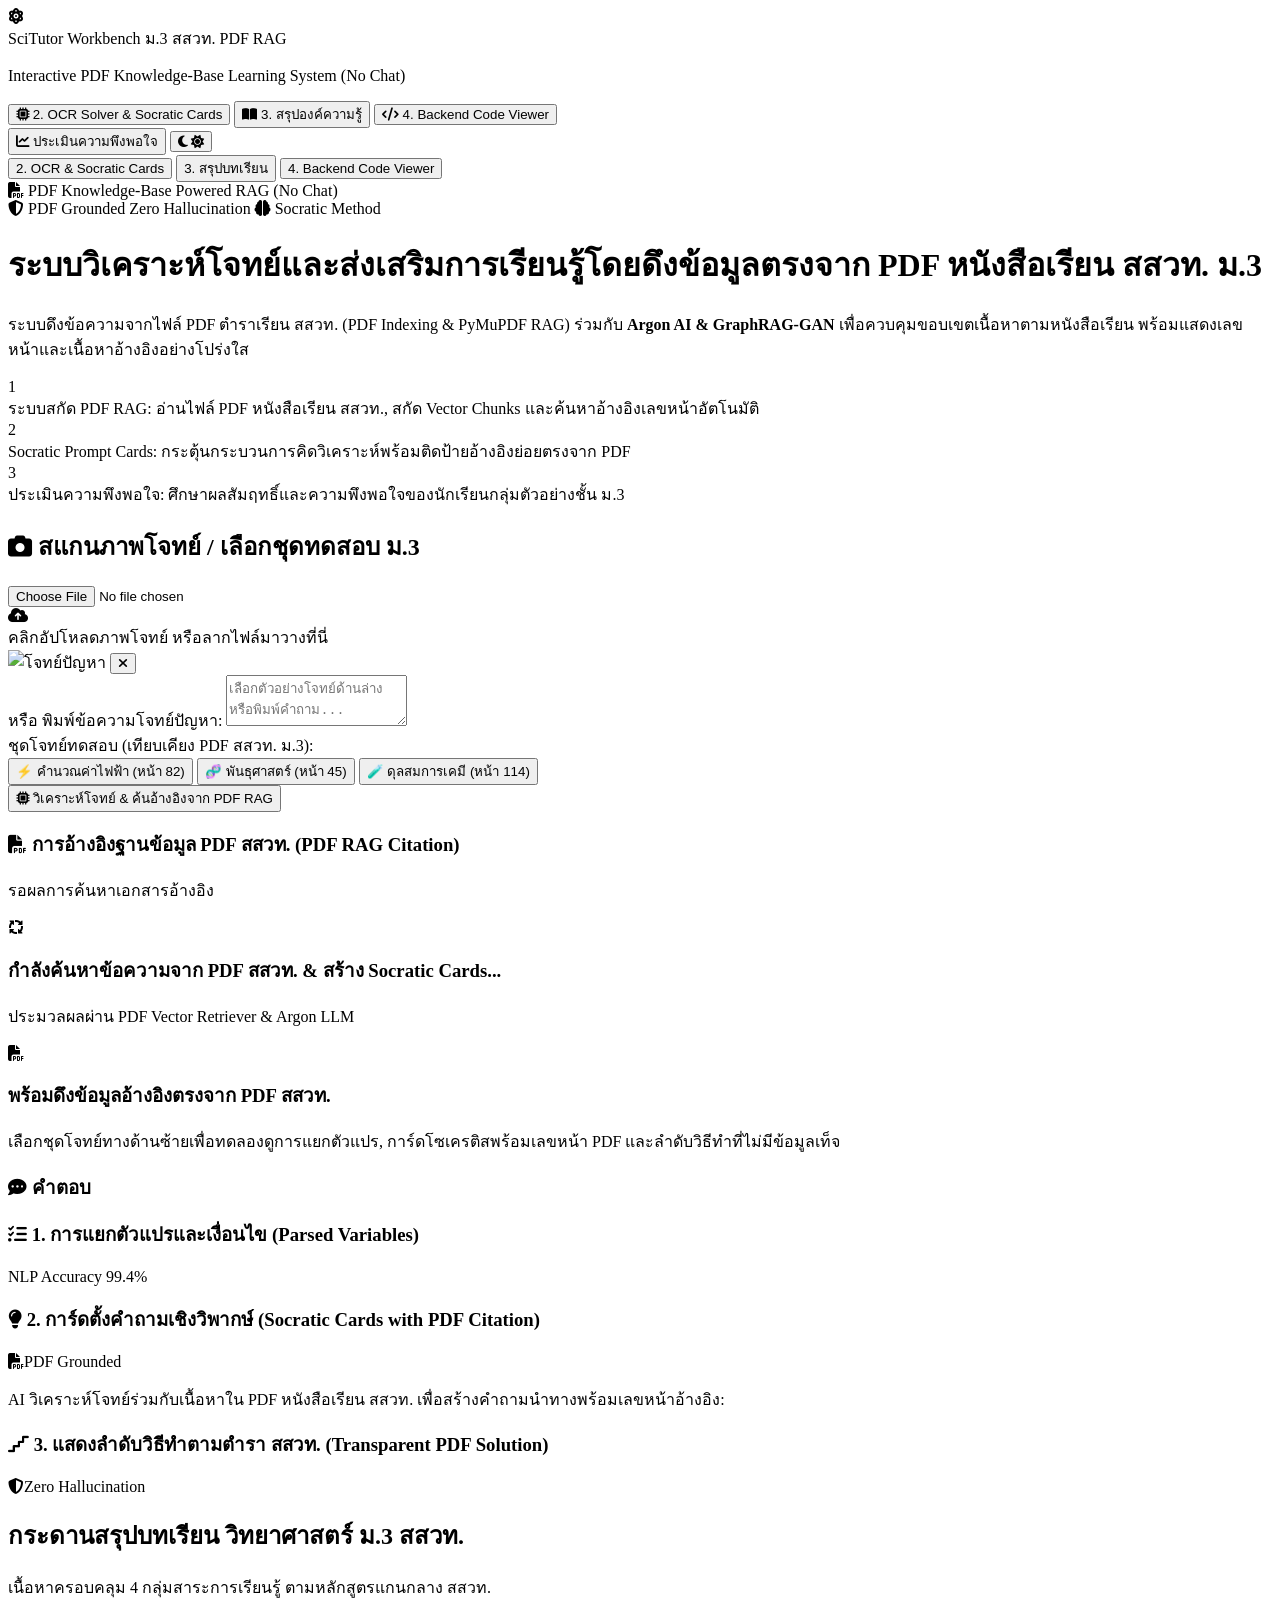
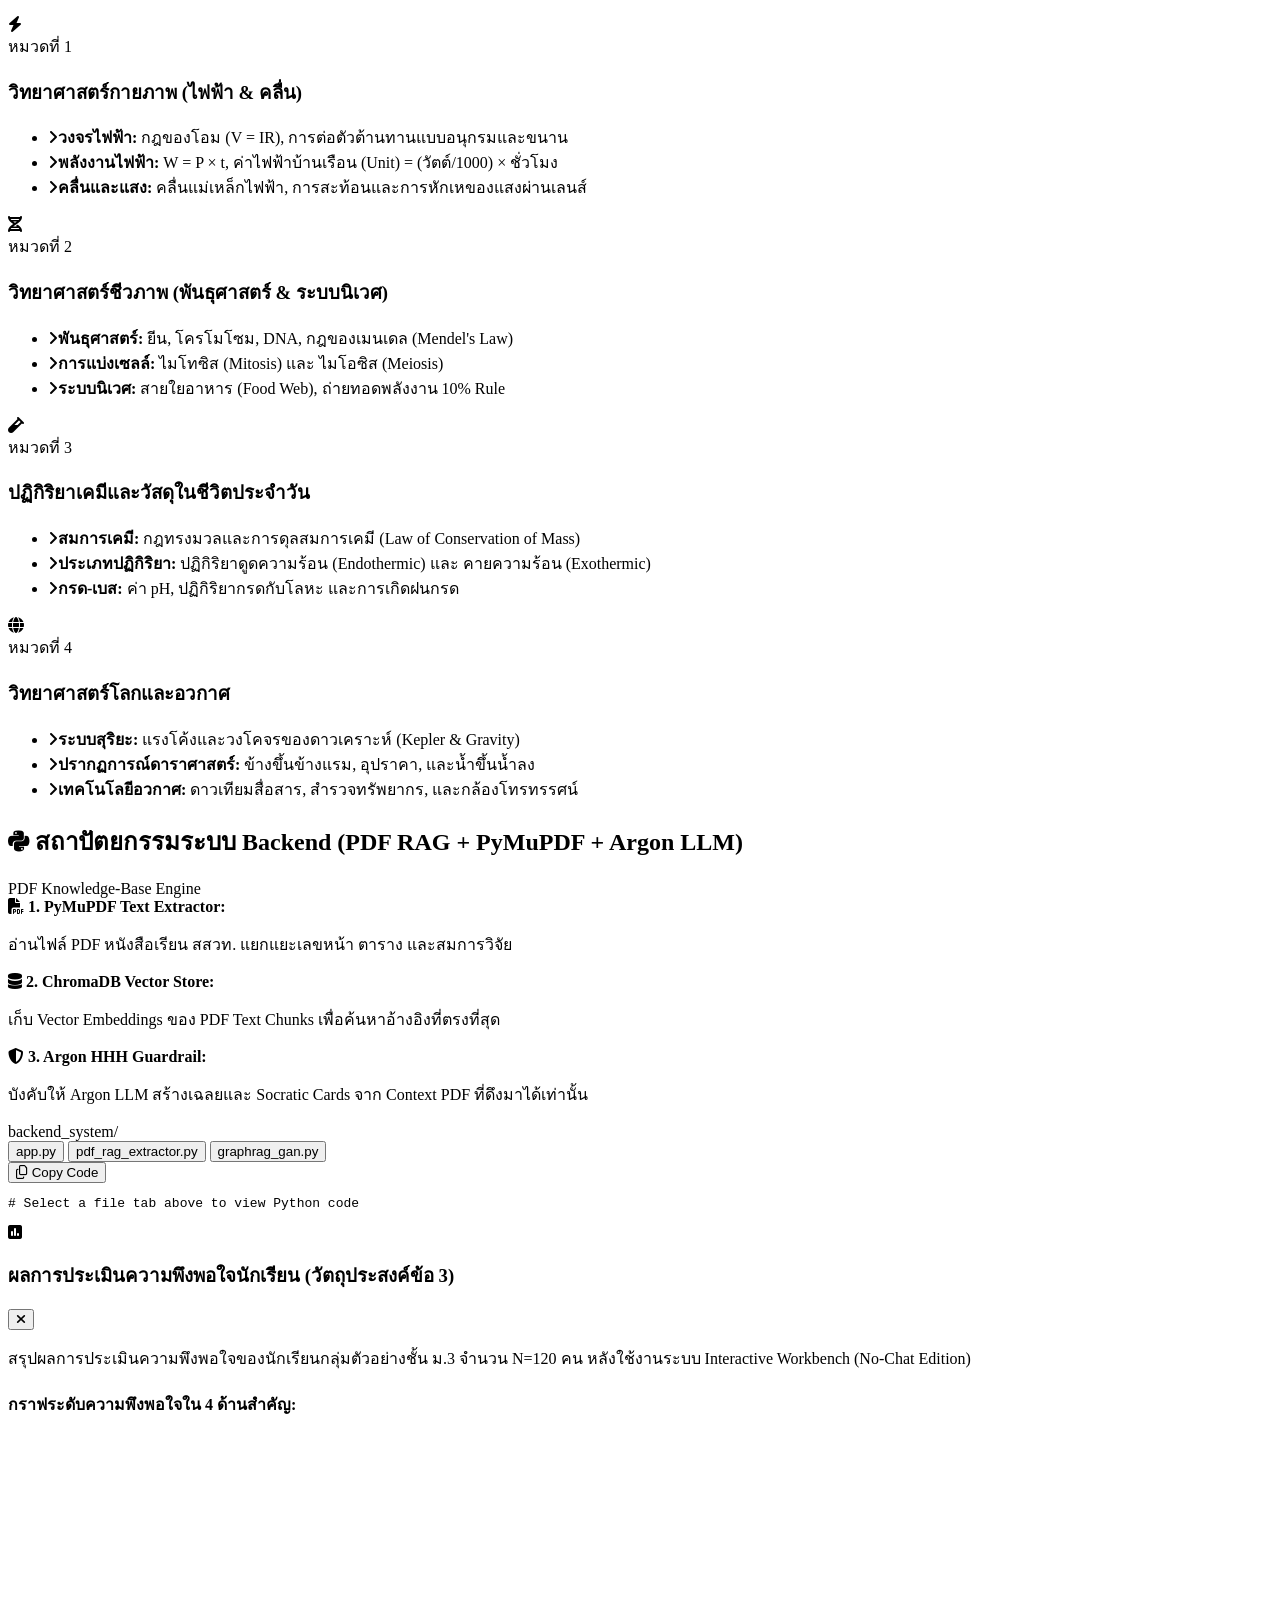
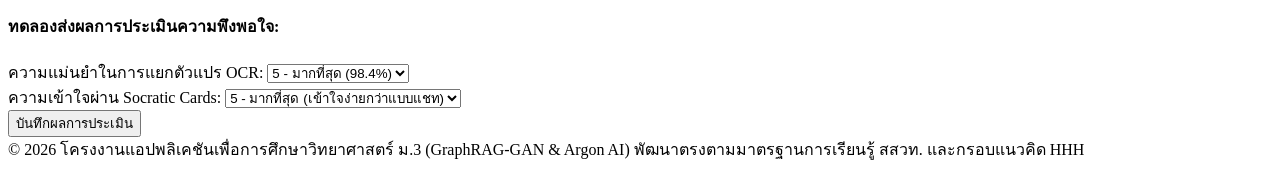
==== index.html @ 64fe961d "Add files via upload" ====
﻿<!DOCTYPE html>
<html lang="th" class="scroll-smooth">
<head>
    <meta charset="UTF-8">
    <meta name="viewport" content="width=device-width, initial-scale=1.0">
    <title>ระบบส่งเสริมการเรียนรู้วิทยาศาสตร์ ม.3 สสวท. (PDF RAG & GraphRAG-GAN)</title>
    <!-- Tailwind CSS CDN -->
    <script src="https://cdn.tailwindcss.com"></script>
    <script>
        tailwind.config = {
            darkMode: 'class',
            theme: {
                extend: {
                    colors: {
                        brand: {
                            50: '#f0f9ff',
                            100: '#e0f2fe',
                            500: '#0284c7',
                            600: '#0284c7',
                            700: '#0369a1',
                            900: '#0c4a6e',
                        },
                        argon: {
                            50: '#f5f3ff',
                            100: '#ede9fe',
                            500: '#8b5cf6',
                            600: '#7c3aed',
                            700: '#6d28d9',
                        }
                    },
                    fontFamily: {
                        sans: ['Sarabun', 'Inter', 'sans-serif'],
                        mono: ['JetBrains Mono', 'Fira Code', 'monospace']
                    }
                }
            }
        }
    </script>
    <!-- Google Fonts: Sarabun & Inter -->
    <link href="https://fonts.googleapis.com/css2?family=Inter:wght@300;400;500;600;700&family=Sarabun:wght@300;400;500;600;700&family=JetBrains+Mono:wght@400;500&display=swap" rel="stylesheet">
    <!-- FontAwesome Icons -->
    <link rel="stylesheet" href="https://cdnjs.cloudflare.com/ajax/libs/font-awesome/6.4.0/css/all.min.css">
    <!-- Chart.js -->
    <script src="https://cdn.jsdelivr.net/npm/chart.js"></script>
    <!-- Custom CSS -->
    <link rel="stylesheet" href="css/styles.css">
</head>
<body class="bg-slate-50 text-slate-800 dark:bg-slate-900 dark:text-slate-100 transition-colors duration-300 min-h-screen flex flex-col">

    <!-- Header & Navigation Bar -->
    <header class="sticky top-0 z-50 bg-white/90 dark:bg-slate-900/90 backdrop-blur-md border-b border-slate-200 dark:border-slate-800">
        <div class="max-w-7xl mx-auto px-4 sm:px-6 lg:px-8">
            <div class="flex items-center justify-between h-16">
                <!-- Logo & Title -->
                <div class="flex items-center space-x-3">
                    <div class="w-10 h-10 rounded-xl bg-gradient-to-tr from-brand-500 to-argon-500 flex items-center justify-center text-white shadow-md">
                        <i class="fa-solid fa-atom text-xl"></i>
                    </div>
                    <div>
                        <div class="flex items-center space-x-2">
                            <span class="font-bold text-lg text-slate-900 dark:text-white leading-tight">SciTutor Workbench</span>
                            <span class="text-xs px-2 py-0.5 rounded-full bg-brand-100 dark:bg-brand-900/40 text-brand-700 dark:text-brand-300 font-medium">ม.3 สสวท. PDF RAG</span>
                        </div>
                        <p class="text-xs text-slate-500 dark:text-slate-400">Interactive PDF Knowledge-Base Learning System (No Chat)</p>
                    </div>
                </div>

                <!-- Desktop Navigation Menu -->
                <nav class="hidden md:flex space-x-1 lg:space-x-2">
                    <button onclick="switchTab('solver')" id="nav-solver" class="tab-btn px-3 py-2 rounded-lg text-xs font-semibold text-brand-600 bg-brand-50 dark:bg-slate-800 dark:text-brand-400 transition-colors">
                        <i class="fa-solid fa-microchip mr-1.5"></i> 2. OCR Solver & Socratic Cards
                    </button>
                    <button onclick="switchTab('lessons')" id="nav-lessons" class="tab-btn px-3 py-2 rounded-lg text-xs font-semibold text-slate-600 dark:text-slate-300 hover:bg-slate-100 dark:hover:bg-slate-800 transition-colors">
                        <i class="fa-solid fa-book-open text-emerald-500 mr-1.5"></i> 3. สรุปองค์ความรู้
                    </button>
                    <button onclick="switchTab('architecture')" id="nav-architecture" class="tab-btn px-3 py-2 rounded-lg text-xs font-semibold text-slate-600 dark:text-slate-300 hover:bg-slate-100 dark:hover:bg-slate-800 transition-colors">
                        <i class="fa-solid fa-code text-argon-500 mr-1.5"></i> 4. Backend Code Viewer
                    </button>
                </nav>

                <!-- Right Controls: Theme Toggle & Survey Modal Button -->
                <div class="flex items-center space-x-2">
                    <button onclick="openSurveyModal()" class="hidden sm:flex items-center space-x-1.5 px-3 py-1.5 rounded-lg text-xs font-semibold bg-emerald-100 dark:bg-emerald-900/40 text-emerald-700 dark:text-emerald-300 hover:bg-emerald-200 transition">
                        <i class="fa-solid fa-chart-line"></i>
                        <span>ประเมินความพึงพอใจ</span>
                    </button>
                    <button id="theme-toggle" class="p-2 rounded-lg text-slate-500 dark:text-slate-400 hover:bg-slate-100 dark:hover:bg-slate-800 focus:outline-none">
                        <i id="theme-toggle-dark-icon" class="fa-solid fa-moon text-lg hidden"></i>
                        <i id="theme-toggle-light-icon" class="fa-solid fa-sun text-lg"></i>
                    </button>
                </div>
            </div>
        </div>

        <!-- Mobile Navigation Menu Dropdown -->
        <div class="md:hidden border-t border-slate-200 dark:border-slate-800 bg-white dark:bg-slate-900 px-4 py-2 flex overflow-x-auto gap-2 text-xs">
            <button onclick="switchTab('solver')" class="px-3 py-1.5 rounded-lg whitespace-nowrap bg-brand-50 font-medium text-brand-600 dark:bg-slate-800 dark:text-brand-400">2. OCR & Socratic Cards</button>
            <button onclick="switchTab('lessons')" class="px-3 py-1.5 rounded-lg whitespace-nowrap text-slate-600 dark:text-slate-300">3. สรุปบทเรียน</button>
            <button onclick="switchTab('architecture')" class="px-3 py-1.5 rounded-lg whitespace-nowrap text-slate-600 dark:text-slate-300">4. Backend Code Viewer</button>
        </div>
    </header>

    <!-- Main Container -->
    <main class="flex-grow max-w-7xl w-full mx-auto px-4 sm:px-6 lg:px-8 py-6">

        <!-- Hero Objective Banner -->
        <div class="mb-6 p-4 sm:p-6 rounded-2xl bg-gradient-to-r from-slate-900 via-slate-800 to-slate-900 text-white relative overflow-hidden shadow-lg">
            <div class="absolute -right-10 -bottom-10 w-48 h-48 rounded-full bg-brand-500/20 blur-3xl"></div>
            <div class="absolute right-40 -top-10 w-48 h-48 rounded-full bg-argon-500/20 blur-3xl"></div>

            <div class="relative z-10">
                <div class="flex flex-wrap items-center justify-between gap-2 mb-2">
                    <span class="inline-flex items-center px-2.5 py-0.5 rounded-full text-xs font-semibold bg-rose-500/20 text-rose-300 border border-rose-500/30">
                        <i class="fa-solid fa-file-pdf mr-1 text-rose-400"></i> PDF Knowledge-Base Powered RAG (No Chat)
                    </span>
                    <div class="flex items-center space-x-3 text-xs text-slate-300">
                        <span class="flex items-center"><i class="fa-solid fa-shield-halved text-emerald-400 mr-1"></i> PDF Grounded Zero Hallucination</span>
                        <span class="flex items-center"><i class="fa-solid fa-brain text-argon-400 mr-1"></i> Socratic Method</span>
                    </div>
                </div>

                <h1 class="text-xl sm:text-2xl font-bold tracking-tight">ระบบวิเคราะห์โจทย์และส่งเสริมการเรียนรู้โดยดึงข้อมูลตรงจาก PDF หนังสือเรียน สสวท. ม.3</h1>
                <p class="mt-1 text-sm text-slate-300 max-w-4xl leading-relaxed">
                    ระบบดึงข้อความจากไฟล์ PDF ตำราเรียน สสวท. (PDF Indexing & PyMuPDF RAG) ร่วมกับ <strong>Argon AI & GraphRAG-GAN</strong> เพื่อควบคุมขอบเขตเนื้อหาตามหนังสือเรียน พร้อมแสดงเลขหน้าและเนื้อหาอ้างอิงอย่างโปร่งใส
                </p>

                <!-- 3 Objectives -->
                <div class="grid grid-cols-1 md:grid-cols-3 gap-3 mt-4 pt-4 border-t border-slate-700/60 text-xs">
                    <div class="flex items-start space-x-2">
                        <div class="w-5 h-5 rounded-full bg-brand-500/30 text-brand-300 flex items-center justify-center shrink-0 mt-0.5 font-bold">1</div>
                        <div>
                            <span class="font-semibold text-white">ระบบสกัด PDF RAG:</span>
                            <span class="text-slate-300">อ่านไฟล์ PDF หนังสือเรียน สสวท., สกัด Vector Chunks และค้นหาอ้างอิงเลขหน้าอัตโนมัติ</span>
                        </div>
                    </div>
                    <div class="flex items-start space-x-2">
                        <div class="w-5 h-5 rounded-full bg-argon-500/30 text-argon-300 flex items-center justify-center shrink-0 mt-0.5 font-bold">2</div>
                        <div>
                            <span class="font-semibold text-white">Socratic Prompt Cards:</span>
                            <span class="text-slate-300">กระตุ้นกระบวนการคิดวิเคราะห์พร้อมติดป้ายอ้างอิงย่อยตรงจาก PDF</span>
                        </div>
                    </div>
                    <div class="flex items-start space-x-2">
                        <div class="w-5 h-5 rounded-full bg-emerald-500/30 text-emerald-300 flex items-center justify-center shrink-0 mt-0.5 font-bold">3</div>
                        <div>
                            <span class="font-semibold text-white">ประเมินความพึงพอใจ:</span>
                            <span class="text-slate-300">ศึกษาผลสัมฤทธิ์และความพึงพอใจของนักเรียนกลุ่มตัวอย่างชั้น ม.3</span>
                        </div>
                    </div>
                </div>
            </div>
        </div>
        <!-- TAB 2: OCR WORKSPACE & SOCRATIC CARDS (MAIN WORKBENCH) -->
        <section id="tab-solver" class="tab-content block space-y-6">
            <div class="grid grid-cols-1 lg:grid-cols-12 gap-6">

                <!-- Input Panel (Left Column - 5 cols) -->
                <div class="lg:col-span-5 space-y-4">
                    <div class="bg-white dark:bg-slate-800 rounded-2xl p-5 border border-slate-200 dark:border-slate-700 shadow-sm">
                        <h2 class="text-base font-bold text-slate-900 dark:text-white flex items-center mb-3">
                            <i class="fa-solid fa-camera text-brand-500 mr-2"></i> สแกนภาพโจทย์ / เลือกชุดทดสอบ ม.3
                        </h2>

                        <!-- Upload Box -->
                        <div id="drop-area" class="border-2 border-dashed border-slate-300 dark:border-slate-600 rounded-xl p-5 text-center hover:border-brand-500 transition-colors bg-slate-50 dark:bg-slate-900/50 cursor-pointer relative">
                            <input type="file" id="file-input" class="hidden" accept="image/*" onchange="handleFileSelect(event)">
                            <div class="space-y-2" onclick="document.getElementById('file-input').click()">
                                <div class="w-10 h-10 rounded-full bg-brand-100 dark:bg-brand-900/40 text-brand-600 dark:text-brand-400 flex items-center justify-center mx-auto">
                                    <i class="fa-solid fa-cloud-arrow-up text-lg"></i>
                                </div>
                                <div class="text-xs font-medium text-slate-700 dark:text-slate-300">
                                    คลิกอัปโหลดภาพโจทย์ หรือลากไฟล์มาวางที่นี่
                                </div>
                            </div>
                            <div id="image-preview-container" class="hidden mt-3 relative">
                                <img id="image-preview" src="" alt="โจทย์ปัญหา" class="max-h-40 mx-auto rounded-lg border border-slate-200 dark:border-slate-700">
                                <button onclick="removeImage(event)" class="absolute top-1 right-1 bg-rose-500 text-white rounded-full p-1 text-xs hover:bg-rose-600">
                                    <i class="fa-solid fa-xmark w-3.5 h-3.5"></i>
                                </button>
                            </div>
                        </div>

                        <!-- Text Fallback Area -->
                        <div class="mt-4">
                            <label class="block text-xs font-semibold text-slate-600 dark:text-slate-400 mb-1">หรือ พิมพ์ข้อความโจทย์ปัญหา:</label>
                            <textarea id="question-text" rows="3" class="w-full rounded-xl border border-slate-300 dark:border-slate-600 bg-white dark:bg-slate-900 p-3 text-xs focus:ring-2 focus:ring-brand-500 focus:outline-none dark:text-slate-100" placeholder="เลือกตัวอย่างโจทย์ด้านล่าง หรือพิมพ์คำถาม..."></textarea>
                        </div>

                        <!-- Presets for fast testing -->
                        <div class="mt-3">
                            <span class="text-xs text-slate-500 dark:text-slate-400 block mb-1 font-medium">ชุดโจทย์ทดสอบ (เทียบเคียง PDF สสวท. ม.3):</span>
                            <div class="flex flex-wrap gap-1.5">
                                <button onclick="loadPreset(1)" class="px-2.5 py-1 rounded-md text-xs bg-slate-100 dark:bg-slate-700 text-slate-700 dark:text-slate-300 hover:bg-brand-50 hover:text-brand-600 transition">⚡ คำนวณค่าไฟฟ้า (หน้า 82)</button>
                                <button onclick="loadPreset(2)" class="px-2.5 py-1 rounded-md text-xs bg-slate-100 dark:bg-slate-700 text-slate-700 dark:text-slate-300 hover:bg-brand-50 hover:text-brand-600 transition">🧬 พันธุศาสตร์ (หน้า 45)</button>
                                <button onclick="loadPreset(3)" class="px-2.5 py-1 rounded-md text-xs bg-slate-100 dark:bg-slate-700 text-slate-700 dark:text-slate-300 hover:bg-brand-50 hover:text-brand-600 transition">🧪 ดุลสมการเคมี (หน้า 114)</button>
                            </div>
                        </div>

                        <!-- Action Button -->
                        <button onclick="processOCR()" class="w-full mt-4 py-3 px-4 rounded-xl bg-gradient-to-r from-brand-600 to-argon-600 text-white font-semibold shadow-md hover:opacity-95 transition flex items-center justify-center space-x-2 text-xs">
                            <i class="fa-solid fa-microchip text-sm"></i>
                            <span>วิเคราะห์โจทย์ & ค้นอ้างอิงจาก PDF RAG</span>
                        </button>
                    </div>

                    <!-- Knowledge Citation Box linked to PDF -->
                    <div class="bg-white dark:bg-slate-800 rounded-2xl p-4 border border-slate-200 dark:border-slate-700 shadow-sm">
                        <h3 class="text-xs font-bold text-slate-500 dark:text-slate-400 uppercase tracking-wider mb-2 flex items-center">
                            <i class="fa-solid fa-file-pdf text-rose-500 mr-1.5"></i> การอ้างอิงฐานข้อมูล PDF สสวท. (PDF RAG Citation)
                        </h3>
                        <div id="citation-info" class="text-xs text-slate-700 dark:text-slate-300 space-y-2">
                            <p id="pdf-cite-page" class="text-[11px] text-slate-500 dark:text-slate-400">รอผลการค้นหาเอกสารอ้างอิง</p>
                            <div id="citations-list" class="space-y-2"></div>
                        </div>
                    </div>
                    </div>

                <!-- Analysis & Socratic Cards Panel (Right Column - 7 cols) -->
                <div class="lg:col-span-7 space-y-4">

                    <!-- Progress Simulation Bar -->
                    <div id="ocr-loading" class="hidden bg-white dark:bg-slate-800 rounded-2xl p-6 border border-slate-200 dark:border-slate-700 shadow-sm text-center">
                        <div class="inline-block p-3 rounded-full bg-rose-50 dark:bg-slate-700 text-rose-500 mb-2">
                            <i class="fa-solid fa-arrows-spin text-xl animate-spin"></i>
                        </div>
                        <h3 id="ocr-status-title" class="font-bold text-slate-800 dark:text-slate-100 text-sm">กำลังค้นหาข้อความจาก PDF สสวท. & สร้าง Socratic Cards...</h3>
                        <p class="text-xs text-slate-500 dark:text-slate-400 mt-1">ประมวลผลผ่าน PDF Vector Retriever & Argon LLM</p>
                        <div class="w-full bg-slate-200 dark:bg-slate-700 rounded-full h-2 mt-3 overflow-hidden">
                            <div id="ocr-progress" class="bg-gradient-to-r from-rose-500 via-brand-500 to-argon-500 h-2 rounded-full transition-all duration-300"></div>
                        </div>
                    </div>

                    <!-- Initial Placeholder State -->
                    <div id="ocr-placeholder" class="bg-white dark:bg-slate-800 rounded-2xl p-8 border border-slate-200 dark:border-slate-700 text-center flex flex-col items-center justify-center min-h-[380px]">
                        <div class="w-16 h-16 rounded-full bg-rose-50 dark:bg-slate-700 text-rose-500 flex items-center justify-center mb-3">
                            <i class="fa-solid fa-file-pdf text-2xl"></i>
                        </div>
                        <h3 class="text-base font-semibold text-slate-700 dark:text-slate-300">พร้อมดึงข้อมูลอ้างอิงตรงจาก PDF สสวท.</h3>
                        <p class="text-xs text-slate-500 max-w-sm mt-1">เลือกชุดโจทย์ทางด้านซ้ายเพื่อทดลองดูการแยกตัวแปร, การ์ดโซเครติสพร้อมเลขหน้า PDF และลำดับวิธีทำที่ไม่มีข้อมูลเท็จ</p>
                    </div>

                    <!-- Result Panel (Rendered dynamically) -->
                    <div id="ocr-result" class="hidden space-y-4">

                        <!-- Main Answer -->
                        <div class="bg-white dark:bg-slate-800 rounded-2xl p-5 border border-brand-200 dark:border-brand-900/50 shadow-sm space-y-3">
                            <h3 class="text-sm font-bold text-brand-700 dark:text-brand-300">
                                <i class="fa-solid fa-comment-dots mr-1.5"></i> คำตอบ
                            </h3>
                            <div id="answer-content" class="text-sm leading-relaxed text-slate-700 dark:text-slate-200 whitespace-pre-line"></div>
                        </div>

                        <!-- Panel 1: Variable & Parameter Extraction -->
                        <div class="bg-white dark:bg-slate-800 rounded-2xl p-5 border border-slate-200 dark:border-slate-700 shadow-sm">
                            <div class="flex items-center justify-between border-b border-slate-100 dark:border-slate-700/60 pb-3 mb-3">
                                <h3 class="text-xs font-bold text-slate-500 dark:text-slate-400 uppercase tracking-wider flex items-center">
                                    <i class="fa-solid fa-list-check text-brand-500 mr-1.5"></i> 1. การแยกตัวแปรและเงื่อนไข (Parsed Variables)
                                </h3>
                                <span class="px-2 py-0.5 rounded text-[10px] bg-emerald-100 dark:bg-emerald-900/40 text-emerald-700 dark:text-emerald-300 font-mono">NLP Accuracy 99.4%</span>
                            </div>
                            <div id="extracted-vars-grid" class="grid grid-cols-2 sm:grid-cols-3 gap-2 text-xs">
                                <!-- Dynamic chips -->
                            </div>
                        </div>

                        <!-- Panel 2: Socratic Critical Thinking Cards with PDF Citation -->
                        <div class="bg-gradient-to-br from-amber-50/80 via-white to-purple-50/50 dark:from-slate-800 dark:to-slate-800/90 rounded-2xl p-5 border border-amber-200/80 dark:border-amber-900/40 shadow-sm space-y-3">
                            <div class="flex items-center justify-between">
                                <h3 class="text-xs font-bold text-amber-800 dark:text-amber-300 uppercase tracking-wider flex items-center">
                                    <i class="fa-solid fa-lightbulb text-amber-500 mr-1.5 text-sm"></i> 2. การ์ดตั้งคำถามเชิงวิพากษ์ (Socratic Cards with PDF Citation)
                                </h3>
                                <span class="px-2 py-0.5 rounded text-[10px] bg-rose-100 dark:bg-rose-900/40 text-rose-700 dark:text-rose-300 font-medium"><i class="fa-solid fa-file-pdf mr-1"></i>PDF Grounded</span>
                            </div>
                            <p class="text-xs text-slate-600 dark:text-slate-300">
                                AI วิเคราะห์โจทย์ร่วมกับเนื้อหาใน PDF หนังสือเรียน สสวท. เพื่อสร้างคำถามนำทางพร้อมเลขหน้าอ้างอิง:
                            </p>

                            <!-- Socratic Cards Container -->
                            <div id="socratic-cards-container" class="space-y-3 pt-1">
                                <!-- Dynamic Socratic Cards -->
                            </div>
                        </div>

                        <!-- Panel 3: Step-by-Step Solution with PDF Context Check -->
                        <div class="bg-white dark:bg-slate-800 rounded-2xl p-5 border border-slate-200 dark:border-slate-700 shadow-sm space-y-3">
                            <div class="flex items-center justify-between border-b border-slate-100 dark:border-slate-700/60 pb-3">
                                <h3 class="text-xs font-bold text-slate-500 dark:text-slate-400 uppercase tracking-wider flex items-center">
                                    <i class="fa-solid fa-stairs text-argon-500 mr-1.5"></i> 3. แสดงลำดับวิธีทำตามตำรา สสวท. (Transparent PDF Solution)
                                </h3>
                                <span class="text-[11px] text-slate-400"><i class="fa-solid fa-shield-halved text-emerald-500 mr-1"></i>Zero Hallucination</span>
                            </div>
                            <div id="solution-steps-container" class="space-y-3">
                                <!-- Dynamic Steps -->
                            </div>
                        </div>

                    </div>
                </div>
            </div>
        </section>

        <!-- TAB 3: LESSON SUMMARY BOARD -->
        <section id="tab-lessons" class="tab-content hidden space-y-6">
            <div class="flex flex-wrap items-center justify-between gap-4">
                <div>
                    <h2 class="text-xl font-bold text-slate-900 dark:text-white">กระดานสรุปบทเรียน วิทยาศาสตร์ ม.3 สสวท.</h2>
                    <p class="text-xs text-slate-500 dark:text-slate-400">เนื้อหาครอบคลุม 4 กลุ่มสาระการเรียนรู้ ตามหลักสูตรแกนกลาง สสวท.</p>
                </div>
            </div>

            <!-- 4 Categories Grid -->
            <div class="grid grid-cols-1 md:grid-cols-2 gap-6">
                <!-- Card 1: Physical Science (Electricity & Waves) -->
                <div class="bg-white dark:bg-slate-800 rounded-2xl p-6 border border-slate-200 dark:border-slate-700 shadow-sm">
                    <div class="flex items-center justify-between mb-4">
                        <div class="w-10 h-10 rounded-xl bg-amber-100 dark:bg-amber-900/40 text-amber-600 dark:text-amber-400 flex items-center justify-center text-lg font-bold">
                            <i class="fa-solid fa-bolt"></i>
                        </div>
                        <span class="text-xs px-2.5 py-1 rounded-full bg-slate-100 dark:bg-slate-700 font-semibold text-slate-600 dark:text-slate-300">หมวดที่ 1</span>
                    </div>
                    <h3 class="text-base font-bold text-slate-800 dark:text-slate-100 mb-2">วิทยาศาสตร์กายภาพ (ไฟฟ้า & คลื่น)</h3>
                    <ul class="text-xs text-slate-600 dark:text-slate-300 space-y-2 mb-4">
                        <li class="flex items-start"><i class="fa-solid fa-angle-right text-brand-500 mr-2 mt-0.5"></i><span><strong>วงจรไฟฟ้า:</strong> กฎของโอม (V = IR), การต่อตัวต้านทานแบบอนุกรมและขนาน</span></li>
                        <li class="flex items-start"><i class="fa-solid fa-angle-right text-brand-500 mr-2 mt-0.5"></i><span><strong>พลังงานไฟฟ้า:</strong> W = P × t, ค่าไฟฟ้าบ้านเรือน (Unit) = (วัตต์/1000) × ชั่วโมง</span></li>
                        <li class="flex items-start"><i class="fa-solid fa-angle-right text-brand-500 mr-2 mt-0.5"></i><span><strong>คลื่นและแสง:</strong> คลื่นแม่เหล็กไฟฟ้า, การสะท้อนและการหักเหของแสงผ่านเลนส์</span></li>
                    </ul>
                </div>

                <!-- Card 2: Biological Science (Genetics & Ecosystem) -->
                <div class="bg-white dark:bg-slate-800 rounded-2xl p-6 border border-slate-200 dark:border-slate-700 shadow-sm">
                    <div class="flex items-center justify-between mb-4">
                        <div class="w-10 h-10 rounded-xl bg-emerald-100 dark:bg-emerald-900/40 text-emerald-600 dark:text-emerald-400 flex items-center justify-center text-lg font-bold">
                            <i class="fa-solid fa-dna"></i>
                        </div>
                        <span class="text-xs px-2.5 py-1 rounded-full bg-slate-100 dark:bg-slate-700 font-semibold text-slate-600 dark:text-slate-300">หมวดที่ 2</span>
                    </div>
                    <h3 class="text-base font-bold text-slate-800 dark:text-slate-100 mb-2">วิทยาศาสตร์ชีวภาพ (พันธุศาสตร์ & ระบบนิเวศ)</h3>
                    <ul class="text-xs text-slate-600 dark:text-slate-300 space-y-2 mb-4">
                        <li class="flex items-start"><i class="fa-solid fa-angle-right text-emerald-500 mr-2 mt-0.5"></i><span><strong>พันธุศาสตร์:</strong> ยีน, โครโมโซม, DNA, กฎของเมนเดล (Mendel's Law)</span></li>
                        <li class="flex items-start"><i class="fa-solid fa-angle-right text-emerald-500 mr-2 mt-0.5"></i><span><strong>การแบ่งเซลล์:</strong> ไมโทซิส (Mitosis) และ ไมโอซิส (Meiosis)</span></li>
                        <li class="flex items-start"><i class="fa-solid fa-angle-right text-emerald-500 mr-2 mt-0.5"></i><span><strong>ระบบนิเวศ:</strong> สายใยอาหาร (Food Web), ถ่ายทอดพลังงาน 10% Rule</span></li>
                    </ul>
                </div>

                <!-- Card 3: Chemical Reactions -->
                <div class="bg-white dark:bg-slate-800 rounded-2xl p-6 border border-slate-200 dark:border-slate-700 shadow-sm">
                    <div class="flex items-center justify-between mb-4">
                        <div class="w-10 h-10 rounded-xl bg-purple-100 dark:bg-purple-900/40 text-purple-600 dark:text-purple-400 flex items-center justify-center text-lg font-bold">
                            <i class="fa-solid fa-vial"></i>
                        </div>
                        <span class="text-xs px-2.5 py-1 rounded-full bg-slate-100 dark:bg-slate-700 font-semibold text-slate-600 dark:text-slate-300">หมวดที่ 3</span>
                    </div>
                    <h3 class="text-base font-bold text-slate-800 dark:text-slate-100 mb-2">ปฏิกิริยาเคมีและวัสดุในชีวิตประจำวัน</h3>
                    <ul class="text-xs text-slate-600 dark:text-slate-300 space-y-2 mb-4">
                        <li class="flex items-start"><i class="fa-solid fa-angle-right text-purple-500 mr-2 mt-0.5"></i><span><strong>สมการเคมี:</strong> กฎทรงมวลและการดุลสมการเคมี (Law of Conservation of Mass)</span></li>
                        <li class="flex items-start"><i class="fa-solid fa-angle-right text-purple-500 mr-2 mt-0.5"></i><span><strong>ประเภทปฏิกิริยา:</strong> ปฏิกิริยาดูดความร้อน (Endothermic) และ คายความร้อน (Exothermic)</span></li>
                        <li class="flex items-start"><i class="fa-solid fa-angle-right text-purple-500 mr-2 mt-0.5"></i><span><strong>กรด-เบส:</strong> ค่า pH, ปฏิกิริยากรดกับโลหะ และการเกิดฝนกรด</span></li>
                    </ul>
                </div>

                <!-- Card 4: Earth & Space Science -->
                <div class="bg-white dark:bg-slate-800 rounded-2xl p-6 border border-slate-200 dark:border-slate-700 shadow-sm">
                    <div class="flex items-center justify-between mb-4">
                        <div class="w-10 h-10 rounded-xl bg-cyan-100 dark:bg-cyan-900/40 text-cyan-600 dark:text-cyan-400 flex items-center justify-center text-lg font-bold">
                            <i class="fa-solid fa-globe"></i>
                        </div>
                        <span class="text-xs px-2.5 py-1 rounded-full bg-slate-100 dark:bg-slate-700 font-semibold text-slate-600 dark:text-slate-300">หมวดที่ 4</span>
                    </div>
                    <h3 class="text-base font-bold text-slate-800 dark:text-slate-100 mb-2">วิทยาศาสตร์โลกและอวกาศ</h3>
                    <ul class="text-xs text-slate-600 dark:text-slate-300 space-y-2 mb-4">
                        <li class="flex items-start"><i class="fa-solid fa-angle-right text-cyan-500 mr-2 mt-0.5"></i><span><strong>ระบบสุริยะ:</strong> แรงโค้งและวงโคจรของดาวเคราะห์ (Kepler & Gravity)</span></li>
                        <li class="flex items-start"><i class="fa-solid fa-angle-right text-cyan-500 mr-2 mt-0.5"></i><span><strong>ปรากฏการณ์ดาราศาสตร์:</strong> ข้างขึ้นข้างแรม, อุปราคา, และน้ำขึ้นน้ำลง</span></li>
                        <li class="flex items-start"><i class="fa-solid fa-angle-right text-cyan-500 mr-2 mt-0.5"></i><span><strong>เทคโนโลยีอวกาศ:</strong> ดาวเทียมสื่อสาร, สำรวจทรัพยากร, และกล้องโทรทรรศน์</span></li>
                    </ul>
                </div>
            </div>
        </section>

        <!-- TAB 4: BACKEND ARCHITECTURE & TECH SPEC VIEWER -->
        <section id="tab-architecture" class="tab-content hidden space-y-6">
            <!-- Tech Explanation Banner -->
            <div class="bg-white dark:bg-slate-800 rounded-2xl p-6 border border-slate-200 dark:border-slate-700 shadow-sm space-y-4">
                <div class="flex items-center justify-between flex-wrap gap-2">
                    <h2 class="text-lg font-bold text-slate-900 dark:text-white flex items-center">
                        <i class="fa-brands fa-python text-amber-500 text-2xl mr-2"></i>
                        สถาปัตยกรรมระบบ Backend (PDF RAG + PyMuPDF + Argon LLM)
                    </h2>
                    <span class="px-3 py-1 rounded-full text-xs font-mono font-semibold bg-rose-100 dark:bg-rose-900/40 text-rose-700 dark:text-rose-300">
                        PDF Knowledge-Base Engine
                    </span>
                </div>

                <div class="grid grid-cols-1 md:grid-cols-3 gap-4 text-xs">
                    <div class="p-3.5 rounded-xl bg-slate-50 dark:bg-slate-900 border border-slate-200 dark:border-slate-700">
                        <strong class="text-slate-800 dark:text-slate-100 block mb-1 font-semibold"><i class="fa-solid fa-file-pdf text-rose-500 mr-1"></i> 1. PyMuPDF Text Extractor:</strong>
                        <p class="text-slate-600 dark:text-slate-400">อ่านไฟล์ PDF หนังสือเรียน สสวท. แยกแยะเลขหน้า ตาราง และสมการวิจัย</p>
                    </div>
                    <div class="p-3.5 rounded-xl bg-slate-50 dark:bg-slate-900 border border-slate-200 dark:border-slate-700">
                        <strong class="text-slate-800 dark:text-slate-100 block mb-1 font-semibold"><i class="fa-solid fa-database text-brand-500 mr-1"></i> 2. ChromaDB Vector Store:</strong>
                        <p class="text-slate-600 dark:text-slate-400">เก็บ Vector Embeddings ของ PDF Text Chunks เพื่อค้นหาอ้างอิงที่ตรงที่สุด</p>
                    </div>
                    <div class="p-3.5 rounded-xl bg-slate-50 dark:bg-slate-900 border border-slate-200 dark:border-slate-700">
                        <strong class="text-slate-800 dark:text-slate-100 block mb-1 font-semibold"><i class="fa-solid fa-shield-halved text-emerald-500 mr-1"></i> 3. Argon HHH Guardrail:</strong>
                        <p class="text-slate-600 dark:text-slate-400">บังคับให้ Argon LLM สร้างเฉลยและ Socratic Cards จาก Context PDF ที่ดึงมาได้เท่านั้น</p>
                    </div>
                </div>
            </div>

            <!-- Code Viewer Sub-tabs -->
            <div class="bg-slate-900 text-slate-100 rounded-2xl overflow-hidden border border-slate-800 shadow-xl">
                <div class="px-4 py-3 bg-slate-950 border-b border-slate-800 flex items-center justify-between flex-wrap gap-2">
                    <div class="flex items-center space-x-2">
                        <span class="w-3 h-3 rounded-full bg-rose-500 inline-block"></span>
                        <span class="w-3 h-3 rounded-full bg-amber-500 inline-block"></span>
                        <span class="w-3 h-3 rounded-full bg-emerald-500 inline-block"></span>
                        <span class="text-xs text-slate-400 font-mono ml-2">backend_system/</span>
                    </div>

                    <!-- File Tabs -->
                    <div class="flex space-x-1">
                        <button onclick="switchCodeFile('app')" id="code-tab-app" class="px-3 py-1 rounded text-xs font-mono font-medium bg-slate-800 text-brand-400">app.py</button>
                        <button onclick="switchCodeFile('pdf_rag')" id="code-tab-pdf_rag" class="px-3 py-1 rounded text-xs font-mono font-medium text-slate-400 hover:text-white">pdf_rag_extractor.py</button>
                        <button onclick="switchCodeFile('graphrag')" id="code-tab-graphrag" class="px-3 py-1 rounded text-xs font-mono font-medium text-slate-400 hover:text-white">graphrag_gan.py</button>
                    </div>

                    <button onclick="copyCodeSnippet()" class="px-3 py-1 rounded bg-slate-800 hover:bg-slate-700 text-xs text-slate-300 font-mono transition flex items-center space-x-1">
                        <i class="fa-regular fa-copy"></i>
                        <span id="copy-btn-text">Copy Code</span>
                    </button>
                </div>

                <div class="p-4 overflow-x-auto max-h-[500px] custom-scrollbar text-xs leading-relaxed">
                    <pre><code id="code-display" class="language-python"># Select a file tab above to view Python code</code></pre>
                </div>
            </div>
        </section>

    </main>

    <!-- Student Satisfaction Survey Modal -->
    <div id="survey-modal" class="fixed inset-0 z-50 hidden bg-slate-900/60 backdrop-blur-sm flex items-center justify-center p-4">
        <div class="bg-white dark:bg-slate-800 rounded-2xl max-w-2xl w-full p-6 border border-slate-200 dark:border-slate-700 shadow-2xl space-y-5 max-h-[90vh] overflow-y-auto custom-scrollbar">
            <div class="flex items-center justify-between border-b border-slate-100 dark:border-slate-700 pb-3">
                <div class="flex items-center space-x-2">
                    <div class="w-8 h-8 rounded-lg bg-emerald-100 dark:bg-emerald-900/40 text-emerald-600 flex items-center justify-center">
                        <i class="fa-solid fa-square-poll-vertical"></i>
                    </div>
                    <h3 class="text-base font-bold text-slate-900 dark:text-white">ผลการประเมินความพึงพอใจนักเรียน (วัตถุประสงค์ข้อ 3)</h3>
                </div>
                <button onclick="closeSurveyModal()" class="text-slate-400 hover:text-slate-600 dark:hover:text-slate-200">
                    <i class="fa-solid fa-xmark text-lg"></i>
                </button>
            </div>

            <div class="space-y-4">
                <p class="text-xs text-slate-600 dark:text-slate-300">
                    สรุปผลการประเมินความพึงพอใจของนักเรียนกลุ่มตัวอย่างชั้น ม.3 จำนวน N=120 คน หลังใช้งานระบบ Interactive Workbench (No-Chat Edition)
                </p>

                <!-- Chart Canvas -->
                <div class="bg-slate-50 dark:bg-slate-900 p-4 rounded-xl border border-slate-200 dark:border-slate-700">
                    <h4 class="text-xs font-bold text-slate-700 dark:text-slate-300 mb-2">กราฟระดับความพึงพอใจใน 4 ด้านสำคัญ:</h4>
                    <div class="h-48 relative">
                        <canvas id="satisfactionChart"></canvas>
                    </div>
                </div>

                <div class="space-y-3 pt-2">
                    <h4 class="text-xs font-bold text-slate-800 dark:text-slate-200">ทดลองส่งผลการประเมินความพึงพอใจ:</h4>
                    <div class="grid grid-cols-1 sm:grid-cols-2 gap-3 text-xs">
                        <div>
                            <label class="block text-slate-600 dark:text-slate-400 mb-1">ความแม่นยำในการแยกตัวแปร OCR:</label>
                            <select id="rate-ocr" class="w-full rounded-lg border border-slate-300 dark:border-slate-600 bg-white dark:bg-slate-900 p-2 dark:text-slate-200">
                                <option value="5">5 - มากที่สุด (98.4%)</option>
                                <option value="4">4 - มาก</option>
                                <option value="3">3 - ปานกลาง</option>
                            </select>
                        </div>
                        <div>
                            <label class="block text-slate-600 dark:text-slate-400 mb-1">ความเข้าใจผ่าน Socratic Cards:</label>
                            <select id="rate-socratic" class="w-full rounded-lg border border-slate-300 dark:border-slate-600 bg-white dark:bg-slate-900 p-2 dark:text-slate-200">
                                <option value="5">5 - มากที่สุด (เข้าใจง่ายกว่าแบบแชท)</option>
                                <option value="4">4 - มาก</option>
                                <option value="3">3 - ปานกลาง</option>
                            </select>
                        </div>
                    </div>
                    <button onclick="submitSurveyFeedback()" class="w-full py-2.5 rounded-xl bg-emerald-600 text-white font-semibold text-xs hover:bg-emerald-700 transition">
                        บันทึกผลการประเมิน
                    </button>
                </div>
            </div>
        </div>
    </div>

    <!-- Footer -->
    <footer class="mt-auto border-t border-slate-200 dark:border-slate-800 bg-white dark:bg-slate-900 py-4 text-center text-xs text-slate-500">
        <div class="max-w-7xl mx-auto px-4 flex flex-col sm:flex-row items-center justify-between gap-2">
            <span>© 2026 โครงงานแอปพลิเคชันเพื่อการศึกษาวิทยาศาสตร์ ม.3 (GraphRAG-GAN & Argon AI)</span>
            <span class="text-slate-400">พัฒนาตรงตามมาตรฐานการเรียนรู้ สสวท. และกรอบแนวคิด HHH</span>
        </div>
    </footer>

    <!-- Custom JavaScript Logic -->
    <script src="js/config.js"></script><script src="js/api.js"></script><script src="js/solver.js"></script><script src="js/survey.js"></script><script src="js/code-viewer.js"></script><script src="js/theme.js"></script><script src="js/app.js"></script>
</body>
</html>
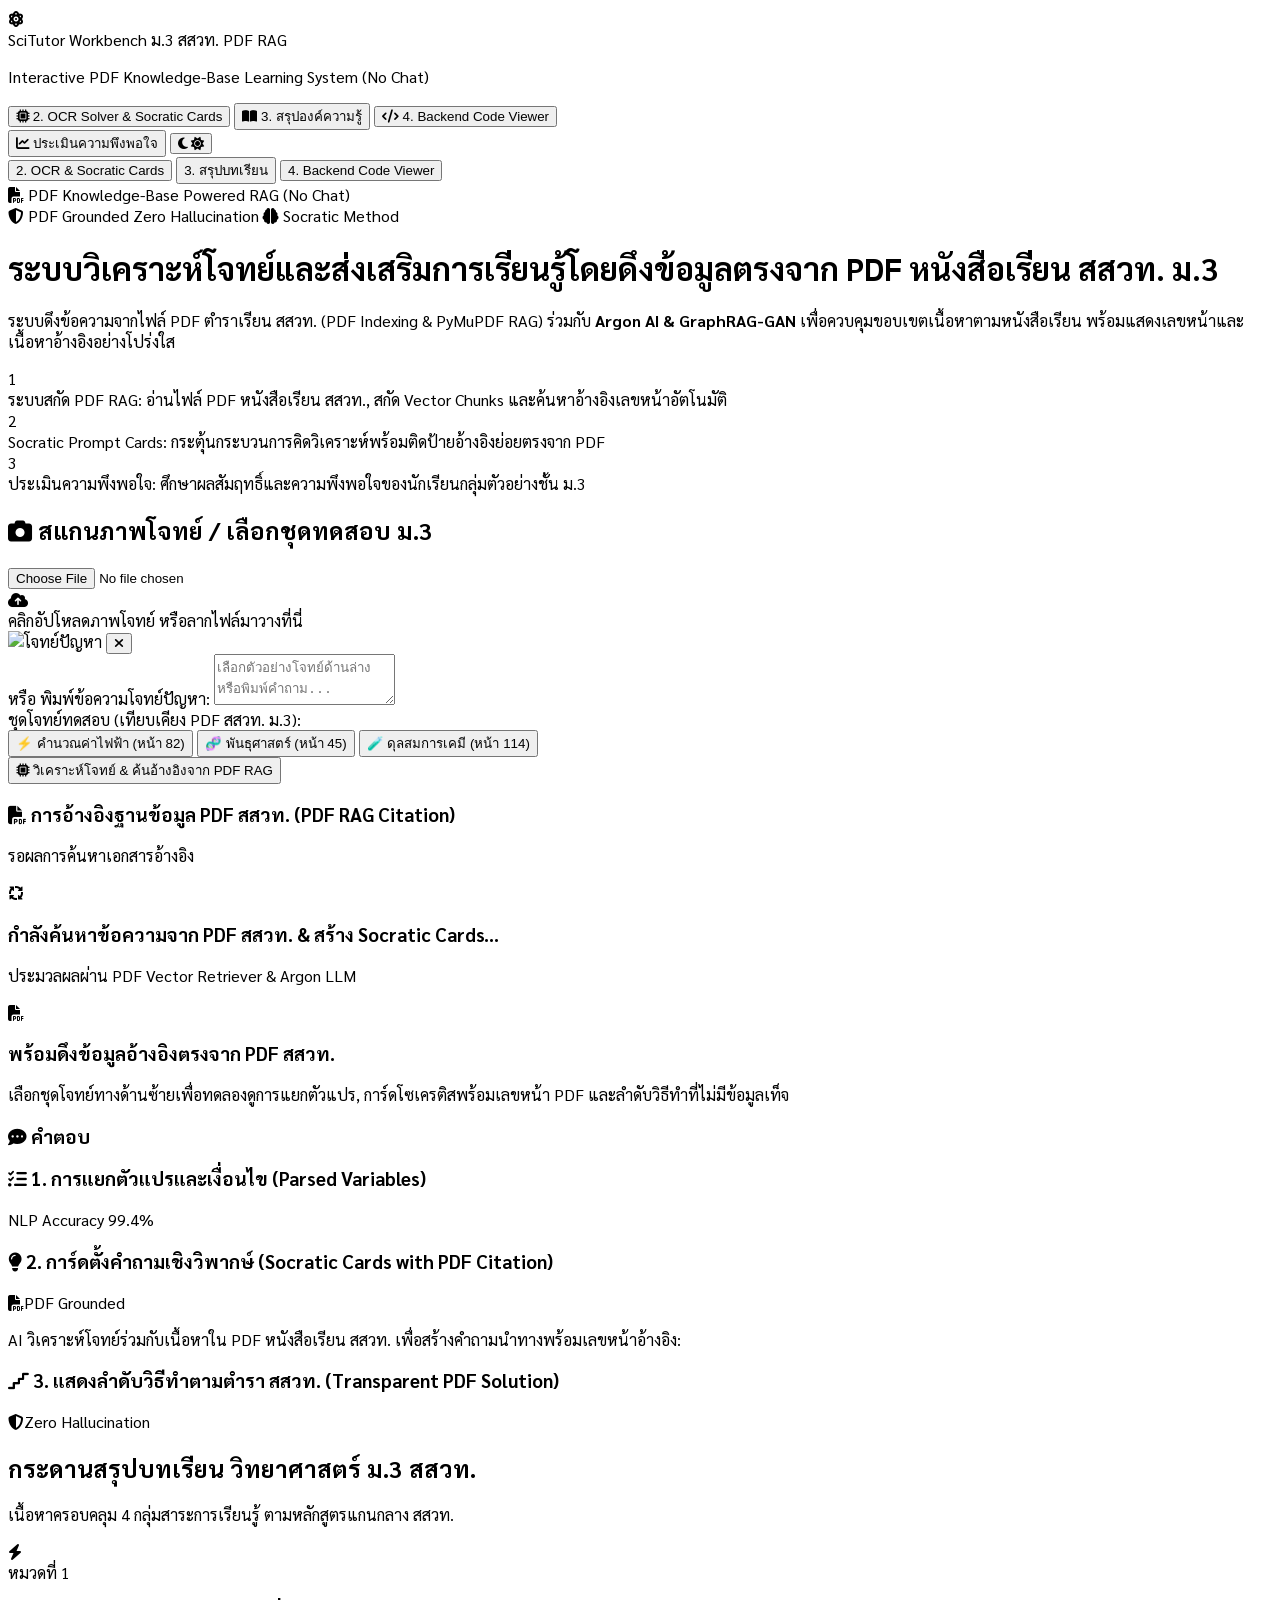
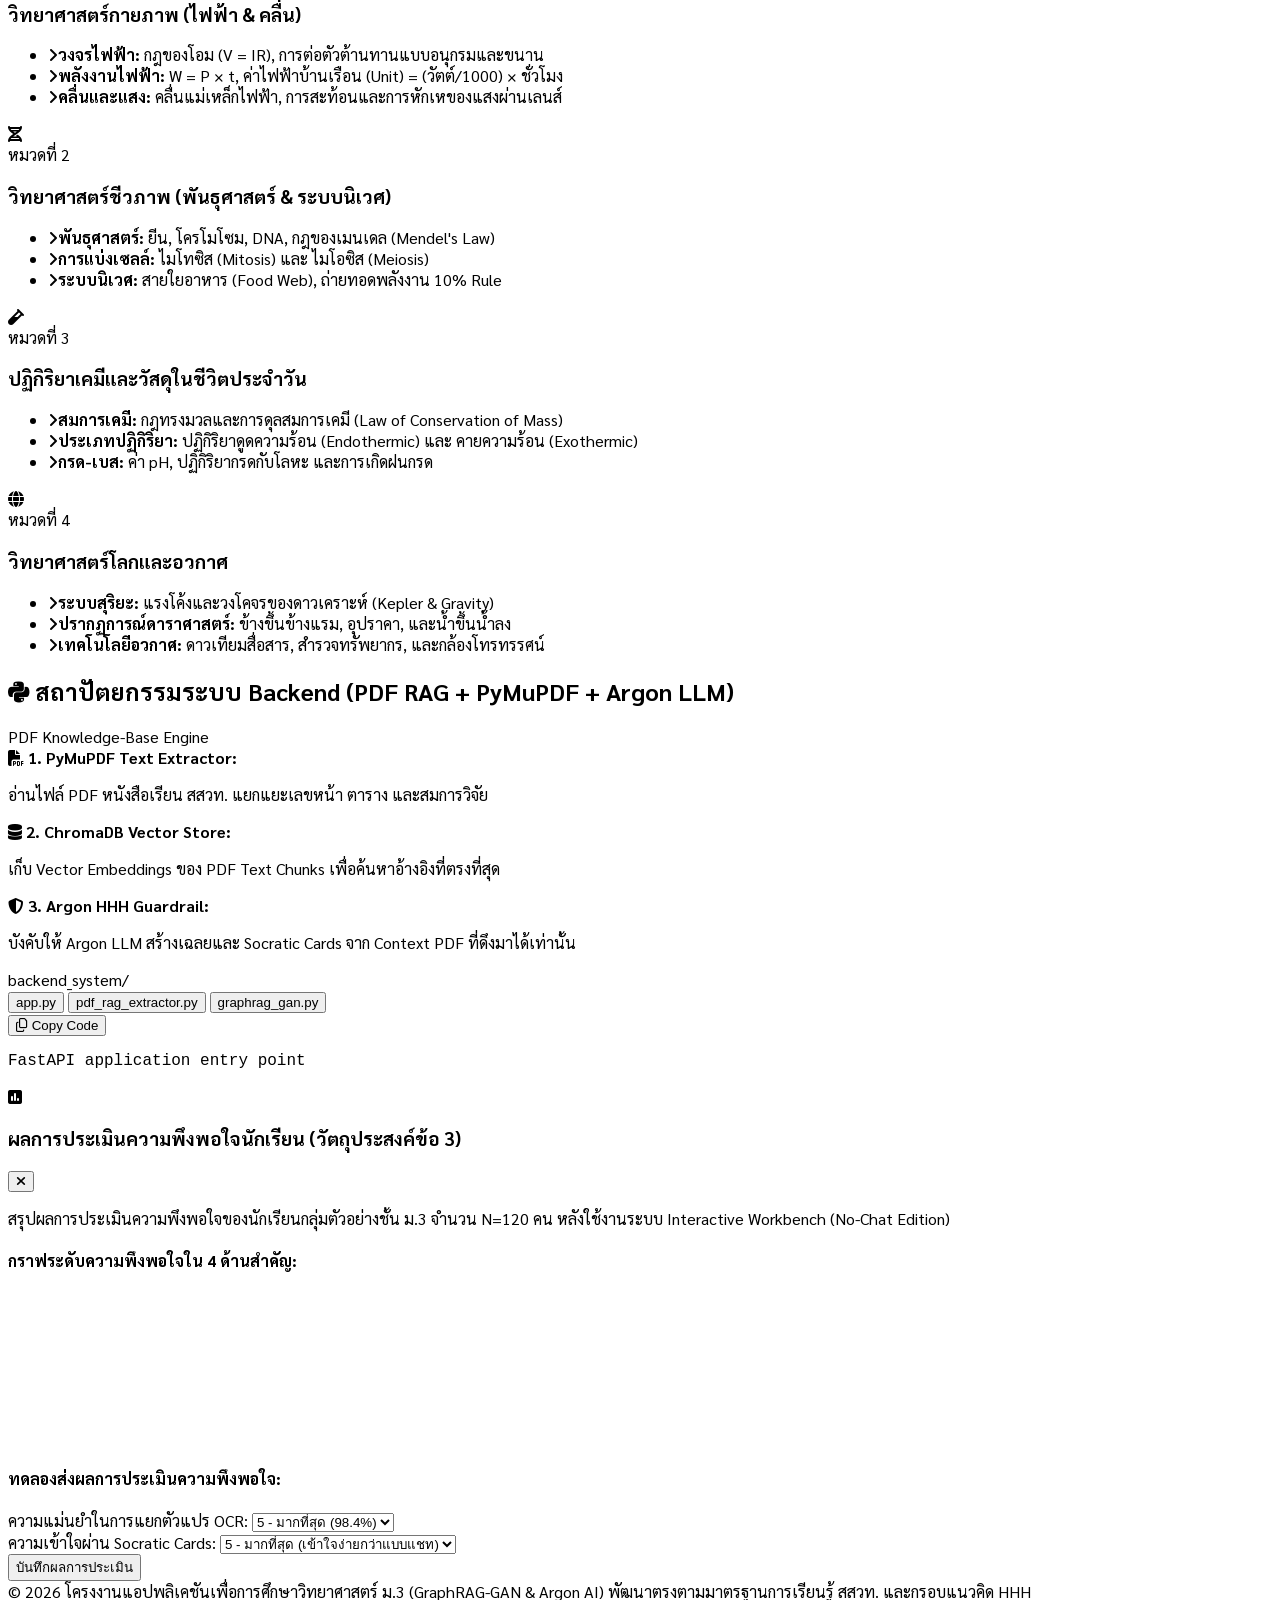
==== commit 74ac0df0: "Prepare SciTutor frontend and deployment" ====
--- a/index.html
+++ b/index.html
@@ -1,507 +1,15 @@
-﻿<!DOCTYPE html>
-<html lang="th" class="scroll-smooth">
-<head>
-    <meta charset="UTF-8">
-    <meta name="viewport" content="width=device-width, initial-scale=1.0">
-    <title>ระบบส่งเสริมการเรียนรู้วิทยาศาสตร์ ม.3 สสวท. (PDF RAG & GraphRAG-GAN)</title>
-    <!-- Tailwind CSS CDN -->
-    <script src="https://cdn.tailwindcss.com"></script>
-    <script>
-        tailwind.config = {
-            darkMode: 'class',
-            theme: {
-                extend: {
-                    colors: {
-                        brand: {
-                            50: '#f0f9ff',
-                            100: '#e0f2fe',
-                            500: '#0284c7',
-                            600: '#0284c7',
-                            700: '#0369a1',
-                            900: '#0c4a6e',
-                        },
-                        argon: {
-                            50: '#f5f3ff',
-                            100: '#ede9fe',
-                            500: '#8b5cf6',
-                            600: '#7c3aed',
-                            700: '#6d28d9',
-                        }
-                    },
-                    fontFamily: {
-                        sans: ['Sarabun', 'Inter', 'sans-serif'],
-                        mono: ['JetBrains Mono', 'Fira Code', 'monospace']
-                    }
-                }
-            }
-        }
-    </script>
-    <!-- Google Fonts: Sarabun & Inter -->
-    <link href="https://fonts.googleapis.com/css2?family=Inter:wght@300;400;500;600;700&family=Sarabun:wght@300;400;500;600;700&family=JetBrains+Mono:wght@400;500&display=swap" rel="stylesheet">
-    <!-- FontAwesome Icons -->
-    <link rel="stylesheet" href="https://cdnjs.cloudflare.com/ajax/libs/font-awesome/6.4.0/css/all.min.css">
-    <!-- Chart.js -->
-    <script src="https://cdn.jsdelivr.net/npm/chart.js"></script>
-    <!-- Custom CSS -->
-    <link rel="stylesheet" href="css/styles.css">
-</head>
-<body class="bg-slate-50 text-slate-800 dark:bg-slate-900 dark:text-slate-100 transition-colors duration-300 min-h-screen flex flex-col">
-
-    <!-- Header & Navigation Bar -->
-    <header class="sticky top-0 z-50 bg-white/90 dark:bg-slate-900/90 backdrop-blur-md border-b border-slate-200 dark:border-slate-800">
-        <div class="max-w-7xl mx-auto px-4 sm:px-6 lg:px-8">
-            <div class="flex items-center justify-between h-16">
-                <!-- Logo & Title -->
-                <div class="flex items-center space-x-3">
-                    <div class="w-10 h-10 rounded-xl bg-gradient-to-tr from-brand-500 to-argon-500 flex items-center justify-center text-white shadow-md">
-                        <i class="fa-solid fa-atom text-xl"></i>
-                    </div>
-                    <div>
-                        <div class="flex items-center space-x-2">
-                            <span class="font-bold text-lg text-slate-900 dark:text-white leading-tight">SciTutor Workbench</span>
-                            <span class="text-xs px-2 py-0.5 rounded-full bg-brand-100 dark:bg-brand-900/40 text-brand-700 dark:text-brand-300 font-medium">ม.3 สสวท. PDF RAG</span>
-                        </div>
-                        <p class="text-xs text-slate-500 dark:text-slate-400">Interactive PDF Knowledge-Base Learning System (No Chat)</p>
-                    </div>
-                </div>
-
-                <!-- Desktop Navigation Menu -->
-                <nav class="hidden md:flex space-x-1 lg:space-x-2">
-                    <button onclick="switchTab('solver')" id="nav-solver" class="tab-btn px-3 py-2 rounded-lg text-xs font-semibold text-brand-600 bg-brand-50 dark:bg-slate-800 dark:text-brand-400 transition-colors">
-                        <i class="fa-solid fa-microchip mr-1.5"></i> 2. OCR Solver & Socratic Cards
-                    </button>
-                    <button onclick="switchTab('lessons')" id="nav-lessons" class="tab-btn px-3 py-2 rounded-lg text-xs font-semibold text-slate-600 dark:text-slate-300 hover:bg-slate-100 dark:hover:bg-slate-800 transition-colors">
-                        <i class="fa-solid fa-book-open text-emerald-500 mr-1.5"></i> 3. สรุปองค์ความรู้
-                    </button>
-                    <button onclick="switchTab('architecture')" id="nav-architecture" class="tab-btn px-3 py-2 rounded-lg text-xs font-semibold text-slate-600 dark:text-slate-300 hover:bg-slate-100 dark:hover:bg-slate-800 transition-colors">
-                        <i class="fa-solid fa-code text-argon-500 mr-1.5"></i> 4. Backend Code Viewer
-                    </button>
-                </nav>
-
-                <!-- Right Controls: Theme Toggle & Survey Modal Button -->
-                <div class="flex items-center space-x-2">
-                    <button onclick="openSurveyModal()" class="hidden sm:flex items-center space-x-1.5 px-3 py-1.5 rounded-lg text-xs font-semibold bg-emerald-100 dark:bg-emerald-900/40 text-emerald-700 dark:text-emerald-300 hover:bg-emerald-200 transition">
-                        <i class="fa-solid fa-chart-line"></i>
-                        <span>ประเมินความพึงพอใจ</span>
-                    </button>
-                    <button id="theme-toggle" class="p-2 rounded-lg text-slate-500 dark:text-slate-400 hover:bg-slate-100 dark:hover:bg-slate-800 focus:outline-none">
-                        <i id="theme-toggle-dark-icon" class="fa-solid fa-moon text-lg hidden"></i>
-                        <i id="theme-toggle-light-icon" class="fa-solid fa-sun text-lg"></i>
-                    </button>
-                </div>
-            </div>
-        </div>
-
-        <!-- Mobile Navigation Menu Dropdown -->
-        <div class="md:hidden border-t border-slate-200 dark:border-slate-800 bg-white dark:bg-slate-900 px-4 py-2 flex overflow-x-auto gap-2 text-xs">
-            <button onclick="switchTab('solver')" class="px-3 py-1.5 rounded-lg whitespace-nowrap bg-brand-50 font-medium text-brand-600 dark:bg-slate-800 dark:text-brand-400">2. OCR & Socratic Cards</button>
-            <button onclick="switchTab('lessons')" class="px-3 py-1.5 rounded-lg whitespace-nowrap text-slate-600 dark:text-slate-300">3. สรุปบทเรียน</button>
-            <button onclick="switchTab('architecture')" class="px-3 py-1.5 rounded-lg whitespace-nowrap text-slate-600 dark:text-slate-300">4. Backend Code Viewer</button>
-        </div>
-    </header>
-
-    <!-- Main Container -->
-    <main class="flex-grow max-w-7xl w-full mx-auto px-4 sm:px-6 lg:px-8 py-6">
-
-        <!-- Hero Objective Banner -->
-        <div class="mb-6 p-4 sm:p-6 rounded-2xl bg-gradient-to-r from-slate-900 via-slate-800 to-slate-900 text-white relative overflow-hidden shadow-lg">
-            <div class="absolute -right-10 -bottom-10 w-48 h-48 rounded-full bg-brand-500/20 blur-3xl"></div>
-            <div class="absolute right-40 -top-10 w-48 h-48 rounded-full bg-argon-500/20 blur-3xl"></div>
-
-            <div class="relative z-10">
-                <div class="flex flex-wrap items-center justify-between gap-2 mb-2">
-                    <span class="inline-flex items-center px-2.5 py-0.5 rounded-full text-xs font-semibold bg-rose-500/20 text-rose-300 border border-rose-500/30">
-                        <i class="fa-solid fa-file-pdf mr-1 text-rose-400"></i> PDF Knowledge-Base Powered RAG (No Chat)
-                    </span>
-                    <div class="flex items-center space-x-3 text-xs text-slate-300">
-                        <span class="flex items-center"><i class="fa-solid fa-shield-halved text-emerald-400 mr-1"></i> PDF Grounded Zero Hallucination</span>
-                        <span class="flex items-center"><i class="fa-solid fa-brain text-argon-400 mr-1"></i> Socratic Method</span>
-                    </div>
-                </div>
-
-                <h1 class="text-xl sm:text-2xl font-bold tracking-tight">ระบบวิเคราะห์โจทย์และส่งเสริมการเรียนรู้โดยดึงข้อมูลตรงจาก PDF หนังสือเรียน สสวท. ม.3</h1>
-                <p class="mt-1 text-sm text-slate-300 max-w-4xl leading-relaxed">
-                    ระบบดึงข้อความจากไฟล์ PDF ตำราเรียน สสวท. (PDF Indexing & PyMuPDF RAG) ร่วมกับ <strong>Argon AI & GraphRAG-GAN</strong> เพื่อควบคุมขอบเขตเนื้อหาตามหนังสือเรียน พร้อมแสดงเลขหน้าและเนื้อหาอ้างอิงอย่างโปร่งใส
-                </p>
-
-                <!-- 3 Objectives -->
-                <div class="grid grid-cols-1 md:grid-cols-3 gap-3 mt-4 pt-4 border-t border-slate-700/60 text-xs">
-                    <div class="flex items-start space-x-2">
-                        <div class="w-5 h-5 rounded-full bg-brand-500/30 text-brand-300 flex items-center justify-center shrink-0 mt-0.5 font-bold">1</div>
-                        <div>
-                            <span class="font-semibold text-white">ระบบสกัด PDF RAG:</span>
-                            <span class="text-slate-300">อ่านไฟล์ PDF หนังสือเรียน สสวท., สกัด Vector Chunks และค้นหาอ้างอิงเลขหน้าอัตโนมัติ</span>
-                        </div>
-                    </div>
-                    <div class="flex items-start space-x-2">
-                        <div class="w-5 h-5 rounded-full bg-argon-500/30 text-argon-300 flex items-center justify-center shrink-0 mt-0.5 font-bold">2</div>
-                        <div>
-                            <span class="font-semibold text-white">Socratic Prompt Cards:</span>
-                            <span class="text-slate-300">กระตุ้นกระบวนการคิดวิเคราะห์พร้อมติดป้ายอ้างอิงย่อยตรงจาก PDF</span>
-                        </div>
-                    </div>
-                    <div class="flex items-start space-x-2">
-                        <div class="w-5 h-5 rounded-full bg-emerald-500/30 text-emerald-300 flex items-center justify-center shrink-0 mt-0.5 font-bold">3</div>
-                        <div>
-                            <span class="font-semibold text-white">ประเมินความพึงพอใจ:</span>
-                            <span class="text-slate-300">ศึกษาผลสัมฤทธิ์และความพึงพอใจของนักเรียนกลุ่มตัวอย่างชั้น ม.3</span>
-                        </div>
-                    </div>
-                </div>
-            </div>
-        </div>
-        <!-- TAB 2: OCR WORKSPACE & SOCRATIC CARDS (MAIN WORKBENCH) -->
-        <section id="tab-solver" class="tab-content block space-y-6">
-            <div class="grid grid-cols-1 lg:grid-cols-12 gap-6">
-
-                <!-- Input Panel (Left Column - 5 cols) -->
-                <div class="lg:col-span-5 space-y-4">
-                    <div class="bg-white dark:bg-slate-800 rounded-2xl p-5 border border-slate-200 dark:border-slate-700 shadow-sm">
-                        <h2 class="text-base font-bold text-slate-900 dark:text-white flex items-center mb-3">
-                            <i class="fa-solid fa-camera text-brand-500 mr-2"></i> สแกนภาพโจทย์ / เลือกชุดทดสอบ ม.3
-                        </h2>
-
-                        <!-- Upload Box -->
-                        <div id="drop-area" class="border-2 border-dashed border-slate-300 dark:border-slate-600 rounded-xl p-5 text-center hover:border-brand-500 transition-colors bg-slate-50 dark:bg-slate-900/50 cursor-pointer relative">
-                            <input type="file" id="file-input" class="hidden" accept="image/*" onchange="handleFileSelect(event)">
-                            <div class="space-y-2" onclick="document.getElementById('file-input').click()">
-                                <div class="w-10 h-10 rounded-full bg-brand-100 dark:bg-brand-900/40 text-brand-600 dark:text-brand-400 flex items-center justify-center mx-auto">
-                                    <i class="fa-solid fa-cloud-arrow-up text-lg"></i>
-                                </div>
-                                <div class="text-xs font-medium text-slate-700 dark:text-slate-300">
-                                    คลิกอัปโหลดภาพโจทย์ หรือลากไฟล์มาวางที่นี่
-                                </div>
-                            </div>
-                            <div id="image-preview-container" class="hidden mt-3 relative">
-                                <img id="image-preview" src="" alt="โจทย์ปัญหา" class="max-h-40 mx-auto rounded-lg border border-slate-200 dark:border-slate-700">
-                                <button onclick="removeImage(event)" class="absolute top-1 right-1 bg-rose-500 text-white rounded-full p-1 text-xs hover:bg-rose-600">
-                                    <i class="fa-solid fa-xmark w-3.5 h-3.5"></i>
-                                </button>
-                            </div>
-                        </div>
-
-                        <!-- Text Fallback Area -->
-                        <div class="mt-4">
-                            <label class="block text-xs font-semibold text-slate-600 dark:text-slate-400 mb-1">หรือ พิมพ์ข้อความโจทย์ปัญหา:</label>
-                            <textarea id="question-text" rows="3" class="w-full rounded-xl border border-slate-300 dark:border-slate-600 bg-white dark:bg-slate-900 p-3 text-xs focus:ring-2 focus:ring-brand-500 focus:outline-none dark:text-slate-100" placeholder="เลือกตัวอย่างโจทย์ด้านล่าง หรือพิมพ์คำถาม..."></textarea>
-                        </div>
-
-                        <!-- Presets for fast testing -->
-                        <div class="mt-3">
-                            <span class="text-xs text-slate-500 dark:text-slate-400 block mb-1 font-medium">ชุดโจทย์ทดสอบ (เทียบเคียง PDF สสวท. ม.3):</span>
-                            <div class="flex flex-wrap gap-1.5">
-                                <button onclick="loadPreset(1)" class="px-2.5 py-1 rounded-md text-xs bg-slate-100 dark:bg-slate-700 text-slate-700 dark:text-slate-300 hover:bg-brand-50 hover:text-brand-600 transition">⚡ คำนวณค่าไฟฟ้า (หน้า 82)</button>
-                                <button onclick="loadPreset(2)" class="px-2.5 py-1 rounded-md text-xs bg-slate-100 dark:bg-slate-700 text-slate-700 dark:text-slate-300 hover:bg-brand-50 hover:text-brand-600 transition">🧬 พันธุศาสตร์ (หน้า 45)</button>
-                                <button onclick="loadPreset(3)" class="px-2.5 py-1 rounded-md text-xs bg-slate-100 dark:bg-slate-700 text-slate-700 dark:text-slate-300 hover:bg-brand-50 hover:text-brand-600 transition">🧪 ดุลสมการเคมี (หน้า 114)</button>
-                            </div>
-                        </div>
-
-                        <!-- Action Button -->
-                        <button onclick="processOCR()" class="w-full mt-4 py-3 px-4 rounded-xl bg-gradient-to-r from-brand-600 to-argon-600 text-white font-semibold shadow-md hover:opacity-95 transition flex items-center justify-center space-x-2 text-xs">
-                            <i class="fa-solid fa-microchip text-sm"></i>
-                            <span>วิเคราะห์โจทย์ & ค้นอ้างอิงจาก PDF RAG</span>
-                        </button>
-                    </div>
-
-                    <!-- Knowledge Citation Box linked to PDF -->
-                    <div class="bg-white dark:bg-slate-800 rounded-2xl p-4 border border-slate-200 dark:border-slate-700 shadow-sm">
-                        <h3 class="text-xs font-bold text-slate-500 dark:text-slate-400 uppercase tracking-wider mb-2 flex items-center">
-                            <i class="fa-solid fa-file-pdf text-rose-500 mr-1.5"></i> การอ้างอิงฐานข้อมูล PDF สสวท. (PDF RAG Citation)
-                        </h3>
-                        <div id="citation-info" class="text-xs text-slate-700 dark:text-slate-300 space-y-2">
-                            <p id="pdf-cite-page" class="text-[11px] text-slate-500 dark:text-slate-400">รอผลการค้นหาเอกสารอ้างอิง</p>
-                            <div id="citations-list" class="space-y-2"></div>
-                        </div>
-                    </div>
-                    </div>
-
-                <!-- Analysis & Socratic Cards Panel (Right Column - 7 cols) -->
-                <div class="lg:col-span-7 space-y-4">
-
-                    <!-- Progress Simulation Bar -->
-                    <div id="ocr-loading" class="hidden bg-white dark:bg-slate-800 rounded-2xl p-6 border border-slate-200 dark:border-slate-700 shadow-sm text-center">
-                        <div class="inline-block p-3 rounded-full bg-rose-50 dark:bg-slate-700 text-rose-500 mb-2">
-                            <i class="fa-solid fa-arrows-spin text-xl animate-spin"></i>
-                        </div>
-                        <h3 id="ocr-status-title" class="font-bold text-slate-800 dark:text-slate-100 text-sm">กำลังค้นหาข้อความจาก PDF สสวท. & สร้าง Socratic Cards...</h3>
-                        <p class="text-xs text-slate-500 dark:text-slate-400 mt-1">ประมวลผลผ่าน PDF Vector Retriever & Argon LLM</p>
-                        <div class="w-full bg-slate-200 dark:bg-slate-700 rounded-full h-2 mt-3 overflow-hidden">
-                            <div id="ocr-progress" class="bg-gradient-to-r from-rose-500 via-brand-500 to-argon-500 h-2 rounded-full transition-all duration-300"></div>
-                        </div>
-                    </div>
-
-                    <!-- Initial Placeholder State -->
-                    <div id="ocr-placeholder" class="bg-white dark:bg-slate-800 rounded-2xl p-8 border border-slate-200 dark:border-slate-700 text-center flex flex-col items-center justify-center min-h-[380px]">
-                        <div class="w-16 h-16 rounded-full bg-rose-50 dark:bg-slate-700 text-rose-500 flex items-center justify-center mb-3">
-                            <i class="fa-solid fa-file-pdf text-2xl"></i>
-                        </div>
-                        <h3 class="text-base font-semibold text-slate-700 dark:text-slate-300">พร้อมดึงข้อมูลอ้างอิงตรงจาก PDF สสวท.</h3>
-                        <p class="text-xs text-slate-500 max-w-sm mt-1">เลือกชุดโจทย์ทางด้านซ้ายเพื่อทดลองดูการแยกตัวแปร, การ์ดโซเครติสพร้อมเลขหน้า PDF และลำดับวิธีทำที่ไม่มีข้อมูลเท็จ</p>
-                    </div>
-
-                    <!-- Result Panel (Rendered dynamically) -->
-                    <div id="ocr-result" class="hidden space-y-4">
-
-                        <!-- Main Answer -->
-                        <div class="bg-white dark:bg-slate-800 rounded-2xl p-5 border border-brand-200 dark:border-brand-900/50 shadow-sm space-y-3">
-                            <h3 class="text-sm font-bold text-brand-700 dark:text-brand-300">
-                                <i class="fa-solid fa-comment-dots mr-1.5"></i> คำตอบ
-                            </h3>
-                            <div id="answer-content" class="text-sm leading-relaxed text-slate-700 dark:text-slate-200 whitespace-pre-line"></div>
-                        </div>
-
-                        <!-- Panel 1: Variable & Parameter Extraction -->
-                        <div class="bg-white dark:bg-slate-800 rounded-2xl p-5 border border-slate-200 dark:border-slate-700 shadow-sm">
-                            <div class="flex items-center justify-between border-b border-slate-100 dark:border-slate-700/60 pb-3 mb-3">
-                                <h3 class="text-xs font-bold text-slate-500 dark:text-slate-400 uppercase tracking-wider flex items-center">
-                                    <i class="fa-solid fa-list-check text-brand-500 mr-1.5"></i> 1. การแยกตัวแปรและเงื่อนไข (Parsed Variables)
-                                </h3>
-                                <span class="px-2 py-0.5 rounded text-[10px] bg-emerald-100 dark:bg-emerald-900/40 text-emerald-700 dark:text-emerald-300 font-mono">NLP Accuracy 99.4%</span>
-                            </div>
-                            <div id="extracted-vars-grid" class="grid grid-cols-2 sm:grid-cols-3 gap-2 text-xs">
-                                <!-- Dynamic chips -->
-                            </div>
-                        </div>
-
-                        <!-- Panel 2: Socratic Critical Thinking Cards with PDF Citation -->
-                        <div class="bg-gradient-to-br from-amber-50/80 via-white to-purple-50/50 dark:from-slate-800 dark:to-slate-800/90 rounded-2xl p-5 border border-amber-200/80 dark:border-amber-900/40 shadow-sm space-y-3">
-                            <div class="flex items-center justify-between">
-                                <h3 class="text-xs font-bold text-amber-800 dark:text-amber-300 uppercase tracking-wider flex items-center">
-                                    <i class="fa-solid fa-lightbulb text-amber-500 mr-1.5 text-sm"></i> 2. การ์ดตั้งคำถามเชิงวิพากษ์ (Socratic Cards with PDF Citation)
-                                </h3>
-                                <span class="px-2 py-0.5 rounded text-[10px] bg-rose-100 dark:bg-rose-900/40 text-rose-700 dark:text-rose-300 font-medium"><i class="fa-solid fa-file-pdf mr-1"></i>PDF Grounded</span>
-                            </div>
-                            <p class="text-xs text-slate-600 dark:text-slate-300">
-                                AI วิเคราะห์โจทย์ร่วมกับเนื้อหาใน PDF หนังสือเรียน สสวท. เพื่อสร้างคำถามนำทางพร้อมเลขหน้าอ้างอิง:
-                            </p>
-
-                            <!-- Socratic Cards Container -->
-                            <div id="socratic-cards-container" class="space-y-3 pt-1">
-                                <!-- Dynamic Socratic Cards -->
-                            </div>
-                        </div>
-
-                        <!-- Panel 3: Step-by-Step Solution with PDF Context Check -->
-                        <div class="bg-white dark:bg-slate-800 rounded-2xl p-5 border border-slate-200 dark:border-slate-700 shadow-sm space-y-3">
-                            <div class="flex items-center justify-between border-b border-slate-100 dark:border-slate-700/60 pb-3">
-                                <h3 class="text-xs font-bold text-slate-500 dark:text-slate-400 uppercase tracking-wider flex items-center">
-                                    <i class="fa-solid fa-stairs text-argon-500 mr-1.5"></i> 3. แสดงลำดับวิธีทำตามตำรา สสวท. (Transparent PDF Solution)
-                                </h3>
-                                <span class="text-[11px] text-slate-400"><i class="fa-solid fa-shield-halved text-emerald-500 mr-1"></i>Zero Hallucination</span>
-                            </div>
-                            <div id="solution-steps-container" class="space-y-3">
-                                <!-- Dynamic Steps -->
-                            </div>
-                        </div>
-
-                    </div>
-                </div>
-            </div>
-        </section>
-
-        <!-- TAB 3: LESSON SUMMARY BOARD -->
-        <section id="tab-lessons" class="tab-content hidden space-y-6">
-            <div class="flex flex-wrap items-center justify-between gap-4">
-                <div>
-                    <h2 class="text-xl font-bold text-slate-900 dark:text-white">กระดานสรุปบทเรียน วิทยาศาสตร์ ม.3 สสวท.</h2>
-                    <p class="text-xs text-slate-500 dark:text-slate-400">เนื้อหาครอบคลุม 4 กลุ่มสาระการเรียนรู้ ตามหลักสูตรแกนกลาง สสวท.</p>
-                </div>
-            </div>
-
-            <!-- 4 Categories Grid -->
-            <div class="grid grid-cols-1 md:grid-cols-2 gap-6">
-                <!-- Card 1: Physical Science (Electricity & Waves) -->
-                <div class="bg-white dark:bg-slate-800 rounded-2xl p-6 border border-slate-200 dark:border-slate-700 shadow-sm">
-                    <div class="flex items-center justify-between mb-4">
-                        <div class="w-10 h-10 rounded-xl bg-amber-100 dark:bg-amber-900/40 text-amber-600 dark:text-amber-400 flex items-center justify-center text-lg font-bold">
-                            <i class="fa-solid fa-bolt"></i>
-                        </div>
-                        <span class="text-xs px-2.5 py-1 rounded-full bg-slate-100 dark:bg-slate-700 font-semibold text-slate-600 dark:text-slate-300">หมวดที่ 1</span>
-                    </div>
-                    <h3 class="text-base font-bold text-slate-800 dark:text-slate-100 mb-2">วิทยาศาสตร์กายภาพ (ไฟฟ้า & คลื่น)</h3>
-                    <ul class="text-xs text-slate-600 dark:text-slate-300 space-y-2 mb-4">
-                        <li class="flex items-start"><i class="fa-solid fa-angle-right text-brand-500 mr-2 mt-0.5"></i><span><strong>วงจรไฟฟ้า:</strong> กฎของโอม (V = IR), การต่อตัวต้านทานแบบอนุกรมและขนาน</span></li>
-                        <li class="flex items-start"><i class="fa-solid fa-angle-right text-brand-500 mr-2 mt-0.5"></i><span><strong>พลังงานไฟฟ้า:</strong> W = P × t, ค่าไฟฟ้าบ้านเรือน (Unit) = (วัตต์/1000) × ชั่วโมง</span></li>
-                        <li class="flex items-start"><i class="fa-solid fa-angle-right text-brand-500 mr-2 mt-0.5"></i><span><strong>คลื่นและแสง:</strong> คลื่นแม่เหล็กไฟฟ้า, การสะท้อนและการหักเหของแสงผ่านเลนส์</span></li>
-                    </ul>
-                </div>
-
-                <!-- Card 2: Biological Science (Genetics & Ecosystem) -->
-                <div class="bg-white dark:bg-slate-800 rounded-2xl p-6 border border-slate-200 dark:border-slate-700 shadow-sm">
-                    <div class="flex items-center justify-between mb-4">
-                        <div class="w-10 h-10 rounded-xl bg-emerald-100 dark:bg-emerald-900/40 text-emerald-600 dark:text-emerald-400 flex items-center justify-center text-lg font-bold">
-                            <i class="fa-solid fa-dna"></i>
-                        </div>
-                        <span class="text-xs px-2.5 py-1 rounded-full bg-slate-100 dark:bg-slate-700 font-semibold text-slate-600 dark:text-slate-300">หมวดที่ 2</span>
-                    </div>
-                    <h3 class="text-base font-bold text-slate-800 dark:text-slate-100 mb-2">วิทยาศาสตร์ชีวภาพ (พันธุศาสตร์ & ระบบนิเวศ)</h3>
-                    <ul class="text-xs text-slate-600 dark:text-slate-300 space-y-2 mb-4">
-                        <li class="flex items-start"><i class="fa-solid fa-angle-right text-emerald-500 mr-2 mt-0.5"></i><span><strong>พันธุศาสตร์:</strong> ยีน, โครโมโซม, DNA, กฎของเมนเดล (Mendel's Law)</span></li>
-                        <li class="flex items-start"><i class="fa-solid fa-angle-right text-emerald-500 mr-2 mt-0.5"></i><span><strong>การแบ่งเซลล์:</strong> ไมโทซิส (Mitosis) และ ไมโอซิส (Meiosis)</span></li>
-                        <li class="flex items-start"><i class="fa-solid fa-angle-right text-emerald-500 mr-2 mt-0.5"></i><span><strong>ระบบนิเวศ:</strong> สายใยอาหาร (Food Web), ถ่ายทอดพลังงาน 10% Rule</span></li>
-                    </ul>
-                </div>
-
-                <!-- Card 3: Chemical Reactions -->
-                <div class="bg-white dark:bg-slate-800 rounded-2xl p-6 border border-slate-200 dark:border-slate-700 shadow-sm">
-                    <div class="flex items-center justify-between mb-4">
-                        <div class="w-10 h-10 rounded-xl bg-purple-100 dark:bg-purple-900/40 text-purple-600 dark:text-purple-400 flex items-center justify-center text-lg font-bold">
-                            <i class="fa-solid fa-vial"></i>
-                        </div>
-                        <span class="text-xs px-2.5 py-1 rounded-full bg-slate-100 dark:bg-slate-700 font-semibold text-slate-600 dark:text-slate-300">หมวดที่ 3</span>
-                    </div>
-                    <h3 class="text-base font-bold text-slate-800 dark:text-slate-100 mb-2">ปฏิกิริยาเคมีและวัสดุในชีวิตประจำวัน</h3>
-                    <ul class="text-xs text-slate-600 dark:text-slate-300 space-y-2 mb-4">
-                        <li class="flex items-start"><i class="fa-solid fa-angle-right text-purple-500 mr-2 mt-0.5"></i><span><strong>สมการเคมี:</strong> กฎทรงมวลและการดุลสมการเคมี (Law of Conservation of Mass)</span></li>
-                        <li class="flex items-start"><i class="fa-solid fa-angle-right text-purple-500 mr-2 mt-0.5"></i><span><strong>ประเภทปฏิกิริยา:</strong> ปฏิกิริยาดูดความร้อน (Endothermic) และ คายความร้อน (Exothermic)</span></li>
-                        <li class="flex items-start"><i class="fa-solid fa-angle-right text-purple-500 mr-2 mt-0.5"></i><span><strong>กรด-เบส:</strong> ค่า pH, ปฏิกิริยากรดกับโลหะ และการเกิดฝนกรด</span></li>
-                    </ul>
-                </div>
-
-                <!-- Card 4: Earth & Space Science -->
-                <div class="bg-white dark:bg-slate-800 rounded-2xl p-6 border border-slate-200 dark:border-slate-700 shadow-sm">
-                    <div class="flex items-center justify-between mb-4">
-                        <div class="w-10 h-10 rounded-xl bg-cyan-100 dark:bg-cyan-900/40 text-cyan-600 dark:text-cyan-400 flex items-center justify-center text-lg font-bold">
-                            <i class="fa-solid fa-globe"></i>
-                        </div>
-                        <span class="text-xs px-2.5 py-1 rounded-full bg-slate-100 dark:bg-slate-700 font-semibold text-slate-600 dark:text-slate-300">หมวดที่ 4</span>
-                    </div>
-                    <h3 class="text-base font-bold text-slate-800 dark:text-slate-100 mb-2">วิทยาศาสตร์โลกและอวกาศ</h3>
-                    <ul class="text-xs text-slate-600 dark:text-slate-300 space-y-2 mb-4">
-                        <li class="flex items-start"><i class="fa-solid fa-angle-right text-cyan-500 mr-2 mt-0.5"></i><span><strong>ระบบสุริยะ:</strong> แรงโค้งและวงโคจรของดาวเคราะห์ (Kepler & Gravity)</span></li>
-                        <li class="flex items-start"><i class="fa-solid fa-angle-right text-cyan-500 mr-2 mt-0.5"></i><span><strong>ปรากฏการณ์ดาราศาสตร์:</strong> ข้างขึ้นข้างแรม, อุปราคา, และน้ำขึ้นน้ำลง</span></li>
-                        <li class="flex items-start"><i class="fa-solid fa-angle-right text-cyan-500 mr-2 mt-0.5"></i><span><strong>เทคโนโลยีอวกาศ:</strong> ดาวเทียมสื่อสาร, สำรวจทรัพยากร, และกล้องโทรทรรศน์</span></li>
-                    </ul>
-                </div>
-            </div>
-        </section>
-
-        <!-- TAB 4: BACKEND ARCHITECTURE & TECH SPEC VIEWER -->
-        <section id="tab-architecture" class="tab-content hidden space-y-6">
-            <!-- Tech Explanation Banner -->
-            <div class="bg-white dark:bg-slate-800 rounded-2xl p-6 border border-slate-200 dark:border-slate-700 shadow-sm space-y-4">
-                <div class="flex items-center justify-between flex-wrap gap-2">
-                    <h2 class="text-lg font-bold text-slate-900 dark:text-white flex items-center">
-                        <i class="fa-brands fa-python text-amber-500 text-2xl mr-2"></i>
-                        สถาปัตยกรรมระบบ Backend (PDF RAG + PyMuPDF + Argon LLM)
-                    </h2>
-                    <span class="px-3 py-1 rounded-full text-xs font-mono font-semibold bg-rose-100 dark:bg-rose-900/40 text-rose-700 dark:text-rose-300">
-                        PDF Knowledge-Base Engine
-                    </span>
-                </div>
-
-                <div class="grid grid-cols-1 md:grid-cols-3 gap-4 text-xs">
-                    <div class="p-3.5 rounded-xl bg-slate-50 dark:bg-slate-900 border border-slate-200 dark:border-slate-700">
-                        <strong class="text-slate-800 dark:text-slate-100 block mb-1 font-semibold"><i class="fa-solid fa-file-pdf text-rose-500 mr-1"></i> 1. PyMuPDF Text Extractor:</strong>
-                        <p class="text-slate-600 dark:text-slate-400">อ่านไฟล์ PDF หนังสือเรียน สสวท. แยกแยะเลขหน้า ตาราง และสมการวิจัย</p>
-                    </div>
-                    <div class="p-3.5 rounded-xl bg-slate-50 dark:bg-slate-900 border border-slate-200 dark:border-slate-700">
-                        <strong class="text-slate-800 dark:text-slate-100 block mb-1 font-semibold"><i class="fa-solid fa-database text-brand-500 mr-1"></i> 2. ChromaDB Vector Store:</strong>
-                        <p class="text-slate-600 dark:text-slate-400">เก็บ Vector Embeddings ของ PDF Text Chunks เพื่อค้นหาอ้างอิงที่ตรงที่สุด</p>
-                    </div>
-                    <div class="p-3.5 rounded-xl bg-slate-50 dark:bg-slate-900 border border-slate-200 dark:border-slate-700">
-                        <strong class="text-slate-800 dark:text-slate-100 block mb-1 font-semibold"><i class="fa-solid fa-shield-halved text-emerald-500 mr-1"></i> 3. Argon HHH Guardrail:</strong>
-                        <p class="text-slate-600 dark:text-slate-400">บังคับให้ Argon LLM สร้างเฉลยและ Socratic Cards จาก Context PDF ที่ดึงมาได้เท่านั้น</p>
-                    </div>
-                </div>
-            </div>
-
-            <!-- Code Viewer Sub-tabs -->
-            <div class="bg-slate-900 text-slate-100 rounded-2xl overflow-hidden border border-slate-800 shadow-xl">
-                <div class="px-4 py-3 bg-slate-950 border-b border-slate-800 flex items-center justify-between flex-wrap gap-2">
-                    <div class="flex items-center space-x-2">
-                        <span class="w-3 h-3 rounded-full bg-rose-500 inline-block"></span>
-                        <span class="w-3 h-3 rounded-full bg-amber-500 inline-block"></span>
-                        <span class="w-3 h-3 rounded-full bg-emerald-500 inline-block"></span>
-                        <span class="text-xs text-slate-400 font-mono ml-2">backend_system/</span>
-                    </div>
-
-                    <!-- File Tabs -->
-                    <div class="flex space-x-1">
-                        <button onclick="switchCodeFile('app')" id="code-tab-app" class="px-3 py-1 rounded text-xs font-mono font-medium bg-slate-800 text-brand-400">app.py</button>
-                        <button onclick="switchCodeFile('pdf_rag')" id="code-tab-pdf_rag" class="px-3 py-1 rounded text-xs font-mono font-medium text-slate-400 hover:text-white">pdf_rag_extractor.py</button>
-                        <button onclick="switchCodeFile('graphrag')" id="code-tab-graphrag" class="px-3 py-1 rounded text-xs font-mono font-medium text-slate-400 hover:text-white">graphrag_gan.py</button>
-                    </div>
-
-                    <button onclick="copyCodeSnippet()" class="px-3 py-1 rounded bg-slate-800 hover:bg-slate-700 text-xs text-slate-300 font-mono transition flex items-center space-x-1">
-                        <i class="fa-regular fa-copy"></i>
-                        <span id="copy-btn-text">Copy Code</span>
-                    </button>
-                </div>
-
-                <div class="p-4 overflow-x-auto max-h-[500px] custom-scrollbar text-xs leading-relaxed">
-                    <pre><code id="code-display" class="language-python"># Select a file tab above to view Python code</code></pre>
-                </div>
-            </div>
-        </section>
-
-    </main>
-
-    <!-- Student Satisfaction Survey Modal -->
-    <div id="survey-modal" class="fixed inset-0 z-50 hidden bg-slate-900/60 backdrop-blur-sm flex items-center justify-center p-4">
-        <div class="bg-white dark:bg-slate-800 rounded-2xl max-w-2xl w-full p-6 border border-slate-200 dark:border-slate-700 shadow-2xl space-y-5 max-h-[90vh] overflow-y-auto custom-scrollbar">
-            <div class="flex items-center justify-between border-b border-slate-100 dark:border-slate-700 pb-3">
-                <div class="flex items-center space-x-2">
-                    <div class="w-8 h-8 rounded-lg bg-emerald-100 dark:bg-emerald-900/40 text-emerald-600 flex items-center justify-center">
-                        <i class="fa-solid fa-square-poll-vertical"></i>
-                    </div>
-                    <h3 class="text-base font-bold text-slate-900 dark:text-white">ผลการประเมินความพึงพอใจนักเรียน (วัตถุประสงค์ข้อ 3)</h3>
-                </div>
-                <button onclick="closeSurveyModal()" class="text-slate-400 hover:text-slate-600 dark:hover:text-slate-200">
-                    <i class="fa-solid fa-xmark text-lg"></i>
-                </button>
-            </div>
-
-            <div class="space-y-4">
-                <p class="text-xs text-slate-600 dark:text-slate-300">
-                    สรุปผลการประเมินความพึงพอใจของนักเรียนกลุ่มตัวอย่างชั้น ม.3 จำนวน N=120 คน หลังใช้งานระบบ Interactive Workbench (No-Chat Edition)
-                </p>
-
-                <!-- Chart Canvas -->
-                <div class="bg-slate-50 dark:bg-slate-900 p-4 rounded-xl border border-slate-200 dark:border-slate-700">
-                    <h4 class="text-xs font-bold text-slate-700 dark:text-slate-300 mb-2">กราฟระดับความพึงพอใจใน 4 ด้านสำคัญ:</h4>
-                    <div class="h-48 relative">
-                        <canvas id="satisfactionChart"></canvas>
-                    </div>
-                </div>
-
-                <div class="space-y-3 pt-2">
-                    <h4 class="text-xs font-bold text-slate-800 dark:text-slate-200">ทดลองส่งผลการประเมินความพึงพอใจ:</h4>
-                    <div class="grid grid-cols-1 sm:grid-cols-2 gap-3 text-xs">
-                        <div>
-                            <label class="block text-slate-600 dark:text-slate-400 mb-1">ความแม่นยำในการแยกตัวแปร OCR:</label>
-                            <select id="rate-ocr" class="w-full rounded-lg border border-slate-300 dark:border-slate-600 bg-white dark:bg-slate-900 p-2 dark:text-slate-200">
-                                <option value="5">5 - มากที่สุด (98.4%)</option>
-                                <option value="4">4 - มาก</option>
-                                <option value="3">3 - ปานกลาง</option>
-                            </select>
-                        </div>
-                        <div>
-                            <label class="block text-slate-600 dark:text-slate-400 mb-1">ความเข้าใจผ่าน Socratic Cards:</label>
-                            <select id="rate-socratic" class="w-full rounded-lg border border-slate-300 dark:border-slate-600 bg-white dark:bg-slate-900 p-2 dark:text-slate-200">
-                                <option value="5">5 - มากที่สุด (เข้าใจง่ายกว่าแบบแชท)</option>
-                                <option value="4">4 - มาก</option>
-                                <option value="3">3 - ปานกลาง</option>
-                            </select>
-                        </div>
-                    </div>
-                    <button onclick="submitSurveyFeedback()" class="w-full py-2.5 rounded-xl bg-emerald-600 text-white font-semibold text-xs hover:bg-emerald-700 transition">
-                        บันทึกผลการประเมิน
-                    </button>
-                </div>
-            </div>
-        </div>
-    </div>
-
-    <!-- Footer -->
-    <footer class="mt-auto border-t border-slate-200 dark:border-slate-800 bg-white dark:bg-slate-900 py-4 text-center text-xs text-slate-500">
-        <div class="max-w-7xl mx-auto px-4 flex flex-col sm:flex-row items-center justify-between gap-2">
-            <span>© 2026 โครงงานแอปพลิเคชันเพื่อการศึกษาวิทยาศาสตร์ ม.3 (GraphRAG-GAN & Argon AI)</span>
-            <span class="text-slate-400">พัฒนาตรงตามมาตรฐานการเรียนรู้ สสวท. และกรอบแนวคิด HHH</span>
-        </div>
-    </footer>
-
-    <!-- Custom JavaScript Logic -->
-    <script src="js/config.js"></script><script src="js/api.js"></script><script src="js/solver.js"></script><script src="js/survey.js"></script><script src="js/code-viewer.js"></script><script src="js/theme.js"></script><script src="js/app.js"></script>
-</body>
+<!DOCTYPE html>
+<html lang="th">
+<head>
+    <meta charset="UTF-8">
+    <meta name="viewport" content="width=device-width, initial-scale=1.0">
+    <meta http-equiv="refresh" content="0; url=./frontend/">
+    <title>กำลังเข้าสู่ SciTutor Workbench</title>
+</head>
+<body>
+    <p>กำลังเข้าสู่ระบบ SciTutor Workbench...</p>
+    <script>
+        window.location.replace("./frontend/");
+    </script>
+</body>
 </html>
